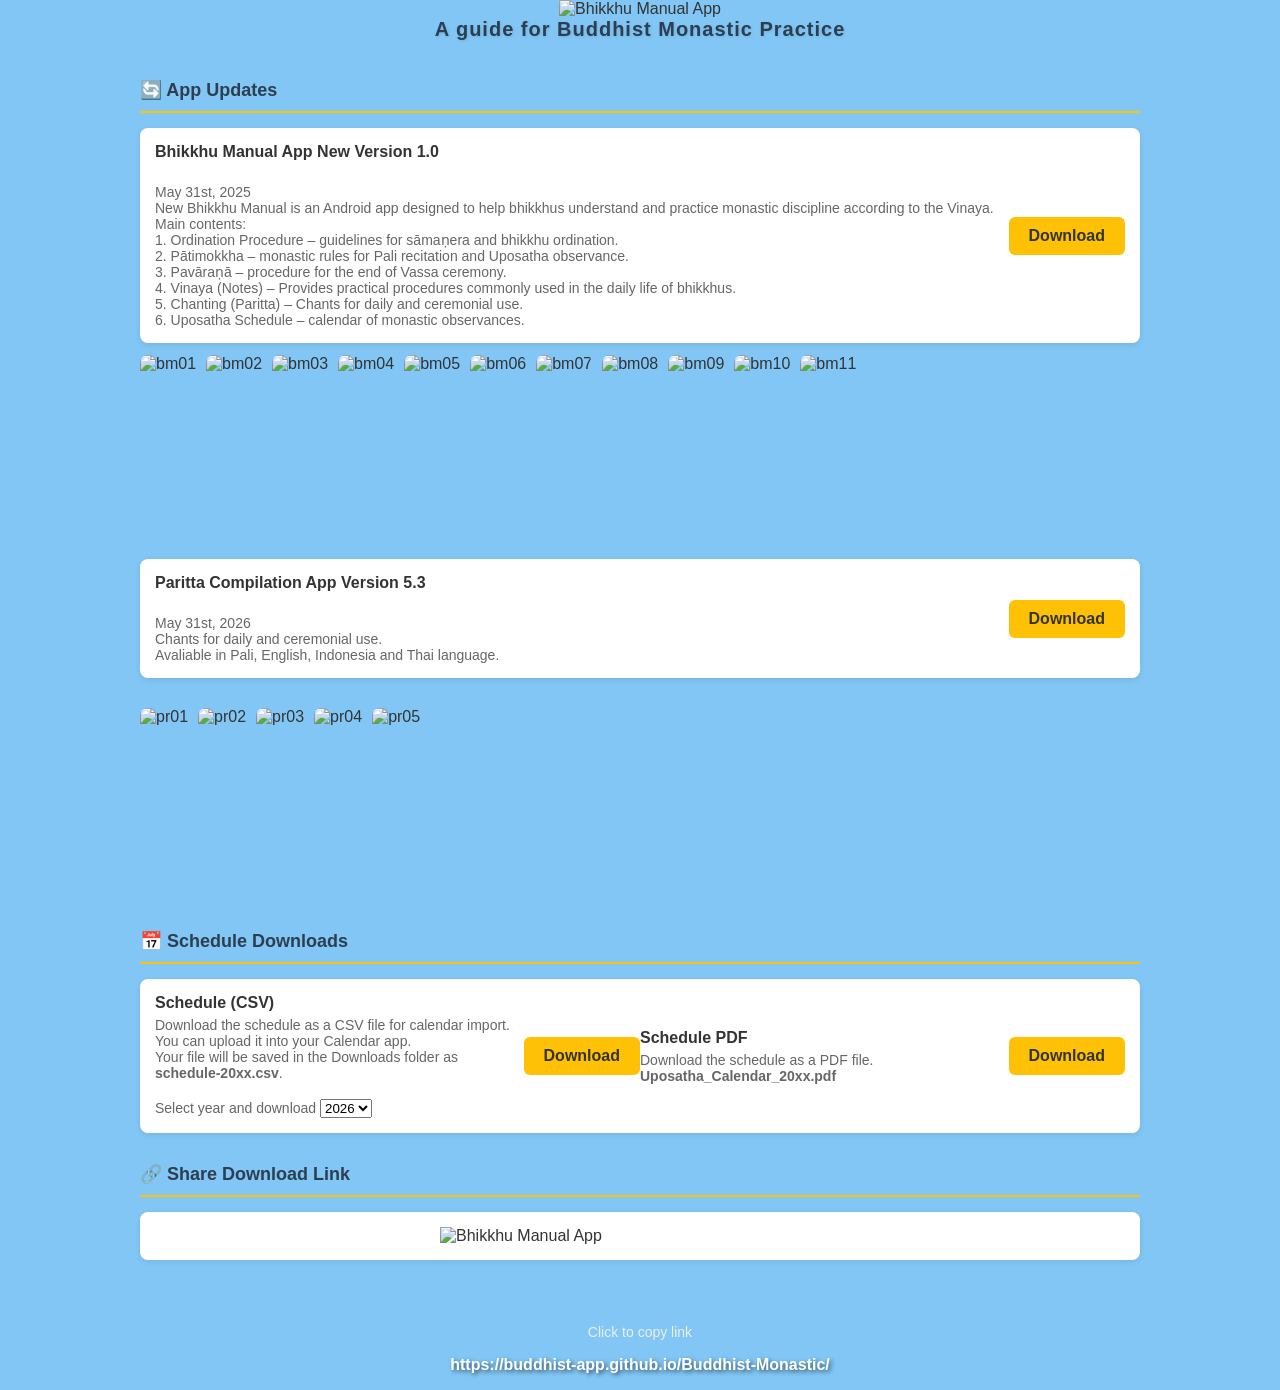
==== index.html @ 12f97a79 "Fix HTML encoding issues in index.html" ====
<!DOCTYPE html>
<html lang="en">

<head>
    <meta charset="UTF-8">
    <meta name="viewport" content="width=device-width, initial-scale=1.0">
    <title>Download - Bhikkhu Manual</title>
    <style>
        body {
            margin: 0;
            font-family: Arial, sans-serif;
            /* background-color: #ffd349; */
            background-color: #81c6f4;
            color: #333;
        }

        .hero {
            margin-top: 0px;
            text-align: center;
        }

        .hero h2 {
            font-size: 28px;
            margin: 0;
            color: #1d2c43;
        }

        .hero p {
            font-size: 16px;
            color: #666;
        }

        .download-content {
            padding: 20px;
            max-width: 1000px;
            margin: 0 auto;
        }

        .download-section {
            margin-bottom: 30px;
        }

        .download-section h3 {
            color: #2c3e50;
            font-size: 18px;
            margin-bottom: 15px;
            padding-bottom: 10px;
            border-bottom: 2px solid #ffc106;
        }

        .download-item {
            background: #fff;
            border-radius: 8px;
            padding: 15px;
            margin-bottom: 12px;
            display: flex;
            justify-content: flex-start;
            align-items: center;
            box-shadow: 0 2px 6px rgba(0, 0, 0, 0.08);
            transition: all 0.2s ease;
        }

        .download-item:hover {
            box-shadow: 0 4px 12px rgba(0, 0, 0, 0.12);
            transform: translateY(-2px);
        }

        .download-info {
            flex: 1;
        }

        .download-info h4 {
            margin: 0 0 5px 0;
            color: #333;
            font-size: 16px;
        }

        .download-info p {
            margin: 0;
            font-size: 14px;
            color: #666;
        }

        .download-btn {
            background: #ffc106;
            color: #333;
            border: none;
            padding: 10px 20px;
            border-radius: 6px;
            cursor: pointer;
            font-weight: bold;
            text-decoration: none;
            display: inline-block;
            transition: all 0.2s ease;
            margin-left: auto;
        }

        .download-btn:hover {
            background: #ffb300;
            transform: scale(1.05);
        }

        @media (max-width: 600px) {
            .download-item {
                flex-direction: column;
                align-items: flex-start;
            }

            .download-btn {
                margin-left: auto;
                margin-top: 10px;
                text-align: center;
            }
        }

        .imgg {
            width: 70%;
            max-width: 400px;
            height: auto;
        }

        
          .gallery {
    display: flex;
    overflow-x: auto;
    gap: 10px;
    scroll-snap-type: x mandatory;
    -webkit-overflow-scrolling: touch;
  }

  .gallery img {
    height: 150px;
    border-radius: 8px;
    cursor: pointer;
    scroll-snap-align: start;
    flex-shrink: 0;
  }

  /* Overlay popup */
  .overlay {
    position: fixed;
    top: 0; left: 0;
    width: 100%; height: 100%;
    background: rgba(0,0,0,0.8);
    display: none;
    justify-content: center;
    align-items: center;
    z-index: 999;
  }

  .overlay img {
    max-width: 90%;
    max-height: 90%;
    border-radius: 10px;
  }

    </style>
</head>

<body>
    <header class="hero">
        <div style="flex-direction: column; align-items: center;">
            <img src="https://raw.githubusercontent.com/buddhist-app/Buddhist-Monastic/main/welcome_new-noe.png" alt="Bhikkhu Manual App" class="imgg">
        </div>
        <h2 style="
  font-family: Helvetica, Arial, sans-serif;
  font-size: 20px;
  font-weight: bold;
  color: #2c3e50;
  letter-spacing: 1px;
  text-align: center;
  /* margin: 20px 0; */
  text-shadow: 1px 1px 3px rgba(0,0,0,0.1);
">
            A guide for Buddhist Monastic Practice</h2>
    </header>

    <main class="download-content">
        <!-- App Update Section -->
        <div class="download-section">
            <h3>🔄 App Updates</h3>
            <div class="download-item" id="bm">
                <div class="download-info">
                    <h4>Bhikkhu Manual App New Version 1.0</h4><br>

                    <p>May 31st, 2025 </p>
                    <p>New Bhikkhu Manual is an Android app designed to help bhikkhus understand and practice monastic
                        discipline according to the Vinaya.
                        <br>
                        Main contents:
                        <br>
                        1. Ordination Procedure – guidelines for sāmaṇera and bhikkhu ordination.
                        <br>
                        2. Pātimokkha – monastic rules for Pali recitation and Uposatha observance.
                        <br>
                        3. Pavāraṇā – procedure for the end of Vassa ceremony.
                        <br>
                        4. Vinaya (Notes) – Provides practical procedures commonly used in the daily life of
                        bhikkhus.
                        <br>
                        5. Chanting (Paritta) – Chants for daily and ceremonial use.
                        <br>
                        6. Uposatha Schedule – calendar of monastic observances.
                    </p>
                </div>
                <a href="https://www.mediafire.com/file/3jssqzpvsaabaak/BhikkhuManualNewv1.0.apk/file"
                    target="_blank" rel="noopener noreferrer" class="download-btn">Download</a>
            </div>

            
<div class="gallery">
  <img src="https://raw.githubusercontent.com/buddhist-app/Buddhist-Monastic/main/bm01.jpg" alt="bm01">
  <img src="https://raw.githubusercontent.com/buddhist-app/Buddhist-Monastic/main/bm02.jpg" alt="bm02">
  <img src="https://raw.githubusercontent.com/buddhist-app/Buddhist-Monastic/main/bm03.jpg" alt="bm03">
  <img src="https://raw.githubusercontent.com/buddhist-app/Buddhist-Monastic/main/bm04.jpg" alt="bm04">
  <img src="https://raw.githubusercontent.com/buddhist-app/Buddhist-Monastic/main/bm05.jpg" alt="bm05">
  <img src="https://raw.githubusercontent.com/buddhist-app/Buddhist-Monastic/main/bm06.jpg" alt="bm06">
  <img src="https://raw.githubusercontent.com/buddhist-app/Buddhist-Monastic/main/bm07.jpg" alt="bm07">
  <img src="https://raw.githubusercontent.com/buddhist-app/Buddhist-Monastic/main/bm08.jpg" alt="bm08">
  <img src="https://raw.githubusercontent.com/buddhist-app/Buddhist-Monastic/main/bm09.jpg" alt="bm09">
  <img src="https://raw.githubusercontent.com/buddhist-app/Buddhist-Monastic/main/bm10.jpg" alt="bm10">
  <img src="https://raw.githubusercontent.com/buddhist-app/Buddhist-Monastic/main/bm11.jpg" alt="bm11">
</div>

<br><br><br>
<!-- Overlay untuk gambar besar -->
<div class="overlay" id="overlay">
  <img id="overlayImg" src="" alt="besar">
</div>
            
            <div class="download-item" id="prt">
                <div class="download-info">
                    <h4>Paritta Compilation App Version 5.3</h4><br>
                    <p>May 31st, 2026</p>
                    <p>Chants for daily and ceremonial use.<br>
                        Avaliable in Pali, English, Indonesia and Thai language.</p>
                </div>
                <a href="https://www.mediafire.com/file/j41n5r9h39f8lli/ParittaCompilationV5.3.apk/file" target="_blank"
                    rel="noopener noreferrer" class="download-btn">Download</a>
            </div>
        </div>

        
<div class="gallery">
  <img src="https://raw.githubusercontent.com/buddhist-app/Buddhist-Monastic/main/pr01.jpg" alt="pr01">
  <img src="https://raw.githubusercontent.com/buddhist-app/Buddhist-Monastic/main/pr02.jpg" alt="pr02">
  <img src="https://raw.githubusercontent.com/buddhist-app/Buddhist-Monastic/main/pr03.jpg" alt="pr03">
  <img src="https://raw.githubusercontent.com/buddhist-app/Buddhist-Monastic/main/pr04.jpg" alt="pr04">
  <img src="https://raw.githubusercontent.com/buddhist-app/Buddhist-Monastic/main/pr05.jpg" alt="pr05">
</div>
<br><br><br>
        
        <!-- Schedule Section -->
        <div class="download-section">
            <h3>📅 Schedule Downloads</h3>

            <div class="download-item" id="csv">
                <div class="download-info">
                    <h4>Schedule (CSV)</h4>
                    <p>Download the schedule as a CSV file for calendar import. You can upload it into your Calendar app.<br>
                        Your file will be saved in the Downloads folder as <b>schedule-20xx.csv</b>.</p>
                    <br>
                    <p>Select year and download
                        <select id="yearSelect">
                            <option value="2026">2026</option>
                        </select>
                    </p>
                </div>
                <a href="https://www.mediafire.com/file/dljnbtm6ta75uxh/schedule-2026.csv/file" target="_blank"
                    rel="noopener noreferrer" class="download-btn">Download</a>

                <div class="download-info">
              <h4>Schedule PDF</h4>
                    <p>Download the schedule as a PDF file. <br><b>Uposatha_Calendar_20xx.pdf</b></p>
            </div>
                <a href="https://www.mediafire.com/file/go4d1yh04q1kzj0/Uposatha_Calendar_2027.pdf/file" target="_blank"
                    rel="noopener noreferrer" class="download-btn">Download</a>
        
                <!-- <a href="#" id="downloadBtn" class="download-btn" onclick="downloadSchedule()">Download</a> -->
            </div>
        </div>

        <!-- Google Calendar Section -->
        <div class="download-section">
            <h3>🔗 Share Download Link</h3>
            <div class="download-item" style="flex-direction: column; align-items: center;">
                <img src="https://raw.githubusercontent.com/buddhist-app/Buddhist-Monastic/main/buddhist-app.png" alt="Bhikkhu Manual App" class="imgg">
            </div>
        </div>

    </main>
<p style="text-align:center; font-size:14px; color:#eee; margin-bottom:6px;">
  Click to copy link
</p>

<p style="cursor:pointer; 
          color:#fff; 
          text-align:center; 
          font-weight:bold; 
          text-shadow:2px 2px 4px rgba(0,0,0,0.6);"
   onclick="navigator.clipboard.writeText('https://buddhist-app.github.io/Buddhist-Monastic/')">
   https://buddhist-app.github.io/Buddhist-Monastic/
</p>

    
<script>
  const overlay = document.getElementById('overlay');
  const overlayImg = document.getElementById('overlayImg');

  document.querySelectorAll('.gallery img').forEach(img => {
    img.addEventListener('click', () => {
      overlayImg.src = img.src;
      overlay.style.display = 'flex';
    });
  });

  overlay.addEventListener('click', () => {
    overlay.style.display = 'none';
  });
</script>

</body>

</html>
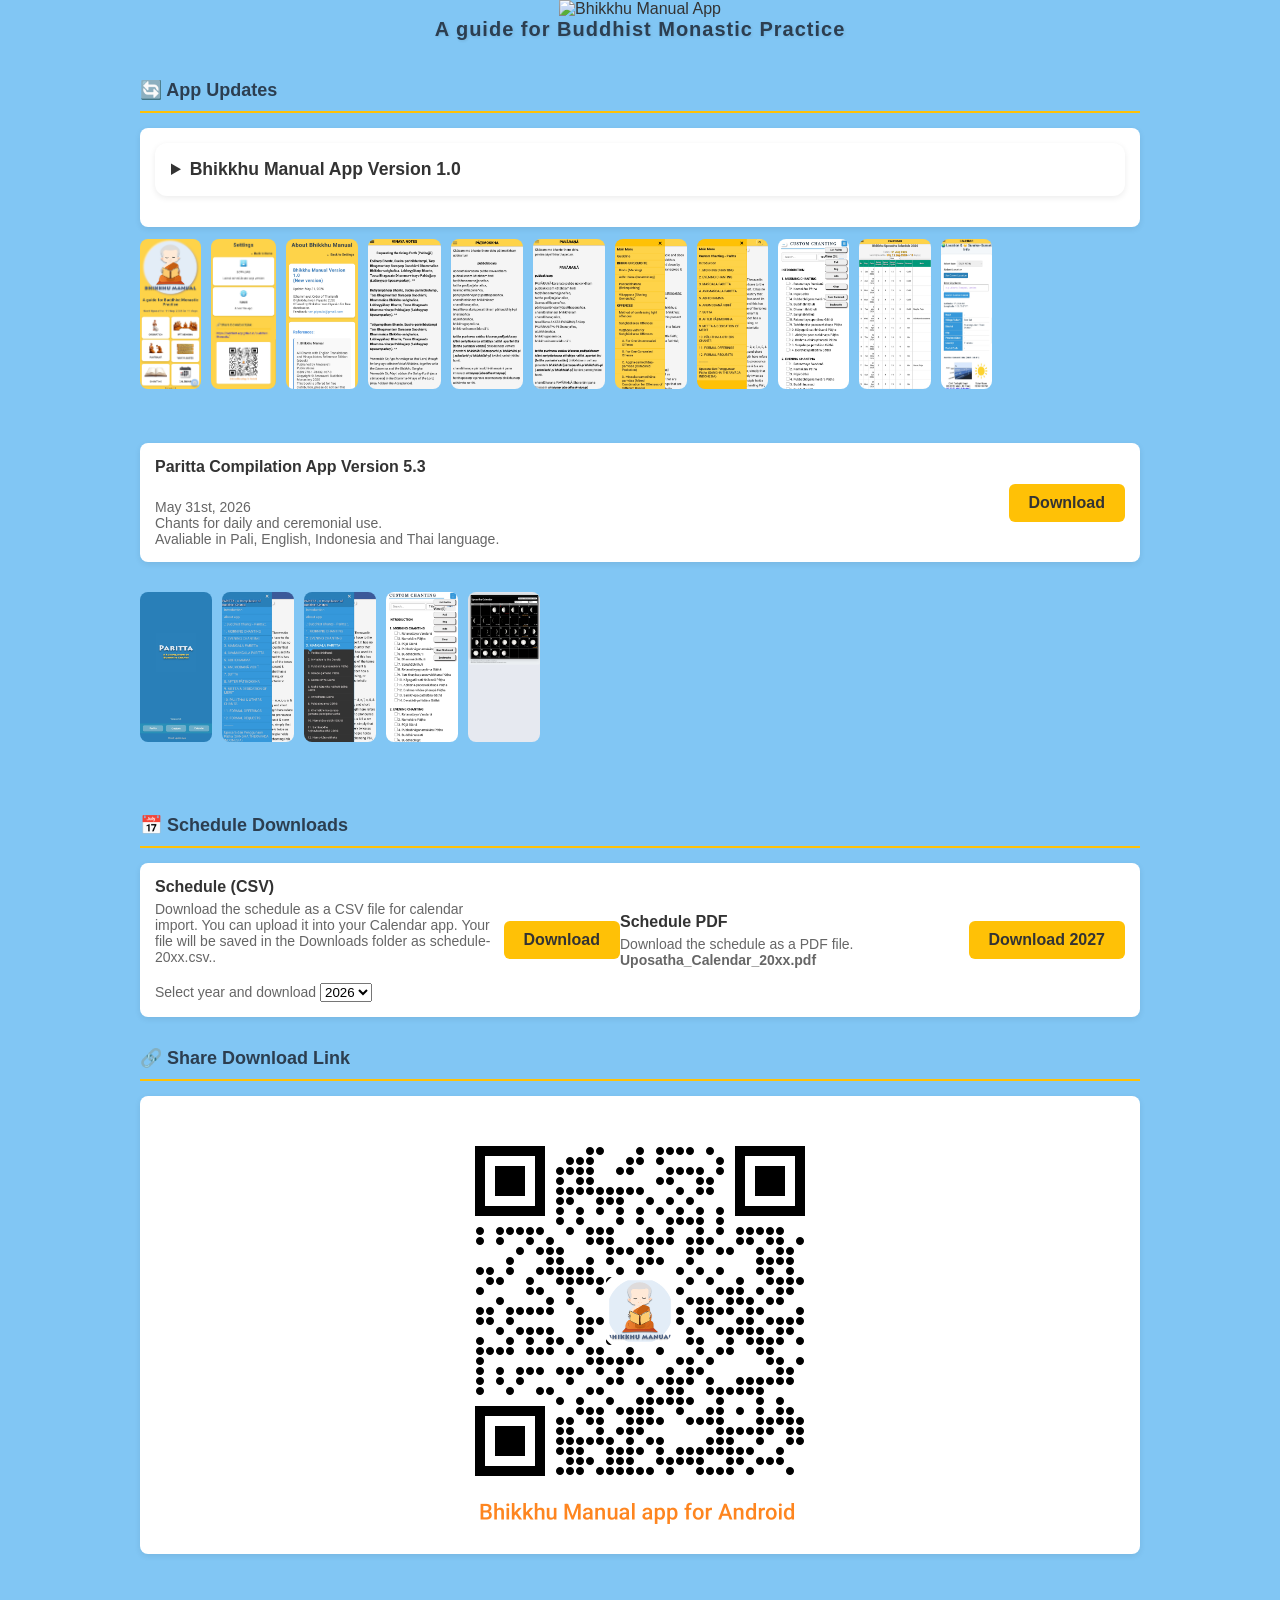
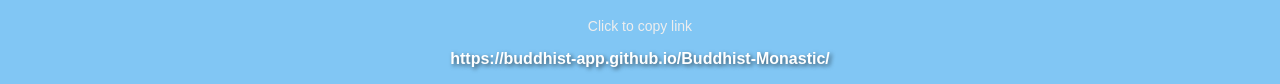
==== commit b2ab4807: "Update index.html" ====
--- a/index.html
+++ b/index.html
@@ -154,13 +154,69 @@
     border-radius: 10px;
   }
 
+.update-card {
+  background: #ffffff;
+  border-radius: 12px;
+  padding: 16px;
+  margin-bottom: 16px;
+  box-shadow: 0 2px 6px rgba(0, 0, 0, 0.08);
+}
+
+.card-header {
+  font-size: 1.1rem;
+  font-weight: bold;
+  cursor: pointer;
+  user-select: none;
+  list-style-position: inside;
+}
+
+.card-content {
+  margin-top: 12px;
+  color: #333333;
+  line-height: 1.5;
+}
+
+.card-content ol {
+  padding-left: 20px;
+  margin-top: 8px;
+  margin-bottom: 16px;
+}
+
+.card-content li {
+  margin-bottom: 6px;  
+    font-size: 14px;
+    color: #666;
+}
+
+.release-date {
+  color: #666666;
+  margin-bottom: 10px;
+}
+
+/* Style tombol Download kuning */
+.btn-download {
+  display: block;
+  width: 140px;
+  margin-left: auto;
+  text-align: center;
+  background-color: #f5b300;
+  color: #111111;
+  font-weight: bold;
+  padding: 10px 0;
+  border-radius: 8px;
+  text-decoration: none;
+}
+
+.btn-download:hover {
+  background-color: #dda100;
+}
     </style>
 </head>
 
 <body>
     <header class="hero">
         <div style="flex-direction: column; align-items: center;">
-            <img src="https://raw.githubusercontent.com/buddhist-app/Buddhist-Monastic/main/welcome_new-noe.png" alt="Bhikkhu Manual App" class="imgg">
+            <img src="welcome_new-noe.png" alt="Bhikkhu Manual App" class="imgg">
         </div>
         <h2 style="
   font-family: Helvetica, Arial, sans-serif;
@@ -181,45 +237,68 @@
             <h3>🔄 App Updates</h3>
             <div class="download-item" id="bm">
                 <div class="download-info">
-                    <h4>Bhikkhu Manual App New Version 1.0</h4><br>
-
-                    <p>May 31st, 2025 </p>
-                    <p>New Bhikkhu Manual is an Android app designed to help bhikkhus understand and practice monastic
-                        discipline according to the Vinaya.
-                        <br>
-                        Main contents:
-                        <br>
-                        1. Ordination Procedure – guidelines for sāmaṇera and bhikkhu ordination.
-                        <br>
-                        2. Pātimokkha – monastic rules for Pali recitation and Uposatha observance.
-                        <br>
-                        3. Pavāraṇā – procedure for the end of Vassa ceremony.
-                        <br>
-                        4. Vinaya (Notes) – Provides practical procedures commonly used in the daily life of
-                        bhikkhus.
-                        <br>
-                        5. Chanting (Paritta) – Chants for daily and ceremonial use.
-                        <br>
-                        6. Uposatha Schedule – calendar of monastic observances.
-                    </p>
-                </div>
+                    <!-- Bhikkhu Manual Ver 1.1 (Terbuka secara default) -->
+                               <!-- <details open class="update-card">
+                                <summary class="card-header">
+                                    <strong>Bhikkhu Manual App Version 1.1</strong><sup> <font size="2" color="gold">New</font></sup>  
+                                </summary>
+                                <div class="card-content">
+                                    <p class="release-date"><em>November 2026</em></p>
+                                    <p><strong>What's New:</strong></p>
+                                    <ol>
+                                    <li>Fixed Pali typos in the ordination procedures.</p></li>
+                                    <li>Added links for easier navigation to the Note pages in the Pātimokkha and Pavāraṇā sections.</li>
+                                    <li>Fixed typos in the Chanting section.</li>
+                                    <li>Added new articles to Vinaya Notes.</li>
+                                    <li>Added 2027 Uposatha Calendar.</li>
+                                    </ol>
+                                    
                 <a href="https://www.mediafire.com/file/3jssqzpvsaabaak/BhikkhuManualNewv1.0.apk/file"
                     target="_blank" rel="noopener noreferrer" class="download-btn">Download</a>
+                                </div>
+                                </details>-->
+
+                                <!-- Bhikkhu Manual Ver 1.0 (Tertutup secara default) -->
+                                <details class="update-card">
+                                <summary class="card-header">
+                                    <strong>Bhikkhu Manual App Version 1.0</strong>
+                                </summary>
+                                <div class="card-content">
+                                    <p class="release-date">May 31st, 2025</p>
+                                    <p>New Bhikkhu Manual is an Android app designed to help bhikkhus understand and practice monastic discipline according to the Vinaya.</p>
+                                    <p><strong>Main contents:</strong></p>
+                                    <ol>
+                                    <li><strong>Ordination Procedure</strong> – guidelines for sāmaṇera and bhikkhu ordination.</li>
+                                    <li><strong>Pātimokkha</strong> – monastic rules for Pali recitation and Uposatha observance.</li>
+                                    <li><strong>Pavāraṇā</strong> – procedure for the end of Vassa ceremony.</li>
+                                    <li><strong>Vinaya (Notes)</strong> – Provides practical procedures commonly used in the daily life of bhikkhus.</li>
+                                    <li><strong>Chanting (Paritta)</strong> – Chants for daily and ceremonial use.</li>
+                                    <li><strong>Uposatha Schedule</strong> – calendar of monastic observances.</li>
+                                    </ol>
+                                    
+                <a href="https://www.mediafire.com/file/3jssqzpvsaabaak/BhikkhuManualNewv1.0.apk/file"
+                    target="_blank" rel="noopener noreferrer" class="download-btn">Download</a>
+                                </div>
+                                </details>
+
+                </div>                    
             </div>
 
             
 <div class="gallery">
-  <img src="https://raw.githubusercontent.com/buddhist-app/Buddhist-Monastic/main/bm01.jpg" alt="bm01">
-  <img src="https://raw.githubusercontent.com/buddhist-app/Buddhist-Monastic/main/bm02.jpg" alt="bm02">
-  <img src="https://raw.githubusercontent.com/buddhist-app/Buddhist-Monastic/main/bm03.jpg" alt="bm03">
-  <img src="https://raw.githubusercontent.com/buddhist-app/Buddhist-Monastic/main/bm04.jpg" alt="bm04">
-  <img src="https://raw.githubusercontent.com/buddhist-app/Buddhist-Monastic/main/bm05.jpg" alt="bm05">
-  <img src="https://raw.githubusercontent.com/buddhist-app/Buddhist-Monastic/main/bm06.jpg" alt="bm06">
-  <img src="https://raw.githubusercontent.com/buddhist-app/Buddhist-Monastic/main/bm07.jpg" alt="bm07">
-  <img src="https://raw.githubusercontent.com/buddhist-app/Buddhist-Monastic/main/bm08.jpg" alt="bm08">
-  <img src="https://raw.githubusercontent.com/buddhist-app/Buddhist-Monastic/main/bm09.jpg" alt="bm09">
-  <img src="https://raw.githubusercontent.com/buddhist-app/Buddhist-Monastic/main/bm10.jpg" alt="bm10">
-  <img src="https://raw.githubusercontent.com/buddhist-app/Buddhist-Monastic/main/bm11.jpg" alt="bm11">
+    
+  <!-- <img src="https://raw.githubusercontent.com/buddhist-app/Buddhist-Monastic/main/bm01.jpg" alt="bm01"> -->
+  <img src="bm01.jpg" alt="bm01">
+  <img src="bm02.jpg" alt="bm02">
+  <img src="bm03.jpg" alt="bm03">
+  <img src="bm04.jpg" alt="bm04">
+  <img src="bm05.jpg" alt="bm05">
+  <img src="bm06.jpg" alt="bm06">
+  <img src="bm07.jpg" alt="bm07">
+  <img src="bm08.jpg" alt="bm08">
+  <img src="bm09.jpg" alt="bm09">
+  <img src="bm10.jpg" alt="bm10">
+  <img src="bm11.jpg" alt="bm11">
 </div>
 
 <br><br><br>
@@ -242,49 +321,53 @@
 
         
 <div class="gallery">
-  <img src="https://raw.githubusercontent.com/buddhist-app/Buddhist-Monastic/main/pr01.jpg" alt="pr01">
-  <img src="https://raw.githubusercontent.com/buddhist-app/Buddhist-Monastic/main/pr02.jpg" alt="pr02">
-  <img src="https://raw.githubusercontent.com/buddhist-app/Buddhist-Monastic/main/pr03.jpg" alt="pr03">
-  <img src="https://raw.githubusercontent.com/buddhist-app/Buddhist-Monastic/main/pr04.jpg" alt="pr04">
-  <img src="https://raw.githubusercontent.com/buddhist-app/Buddhist-Monastic/main/pr05.jpg" alt="pr05">
+  <img src="pr01.jpg" alt="pr01">
+  <img src="pr02.jpg" alt="pr02">
+  <img src="pr03.jpg" alt="pr03">
+  <img src="pr04.jpg" alt="pr04">
+  <img src="pr05.jpg" alt="pr05">
 </div>
 <br><br><br>
         
-        <!-- Schedule Section -->
+
+ <!-- Schedule Section -->
         <div class="download-section">
             <h3>📅 Schedule Downloads</h3>
 
             <div class="download-item" id="csv">
                 <div class="download-info">
                     <h4>Schedule (CSV)</h4>
-                    <p>Download the schedule as a CSV file for calendar import. You can upload it into your Calendar app.<br>
-                        Your file will be saved in the Downloads folder as <b>schedule-20xx.csv</b>.</p>
+                    <p>Download the schedule as a CSV file for calendar import. You can upload it into your Calendar app.
+Your file will be saved in the Downloads folder as schedule-20xx.csv.</b>.</p>
                     <br>
                     <p>Select year and download
                         <select id="yearSelect">
                             <option value="2026">2026</option>
                         </select>
                     </p>
+
+                  
                 </div>
                 <a href="https://www.mediafire.com/file/dljnbtm6ta75uxh/schedule-2026.csv/file" target="_blank"
                     rel="noopener noreferrer" class="download-btn">Download</a>
-
-                <div class="download-info">
+<br>
+              <div class="download-info">
               <h4>Schedule PDF</h4>
                     <p>Download the schedule as a PDF file. <br><b>Uposatha_Calendar_20xx.pdf</b></p>
             </div>
                 <a href="https://www.mediafire.com/file/go4d1yh04q1kzj0/Uposatha_Calendar_2027.pdf/file" target="_blank"
-                    rel="noopener noreferrer" class="download-btn">Download</a>
+                    rel="noopener noreferrer" class="download-btn">Download 2027</a>
         
                 <!-- <a href="#" id="downloadBtn" class="download-btn" onclick="downloadSchedule()">Download</a> -->
             </div>
         </div>
 
+
         <!-- Google Calendar Section -->
         <div class="download-section">
             <h3>🔗 Share Download Link</h3>
             <div class="download-item" style="flex-direction: column; align-items: center;">
-                <img src="https://raw.githubusercontent.com/buddhist-app/Buddhist-Monastic/main/buddhist-app.png" alt="Bhikkhu Manual App" class="imgg">
+                <img src="buddhist-app.png" alt="Bhikkhu Manual App" class="imgg">
             </div>
         </div>
 
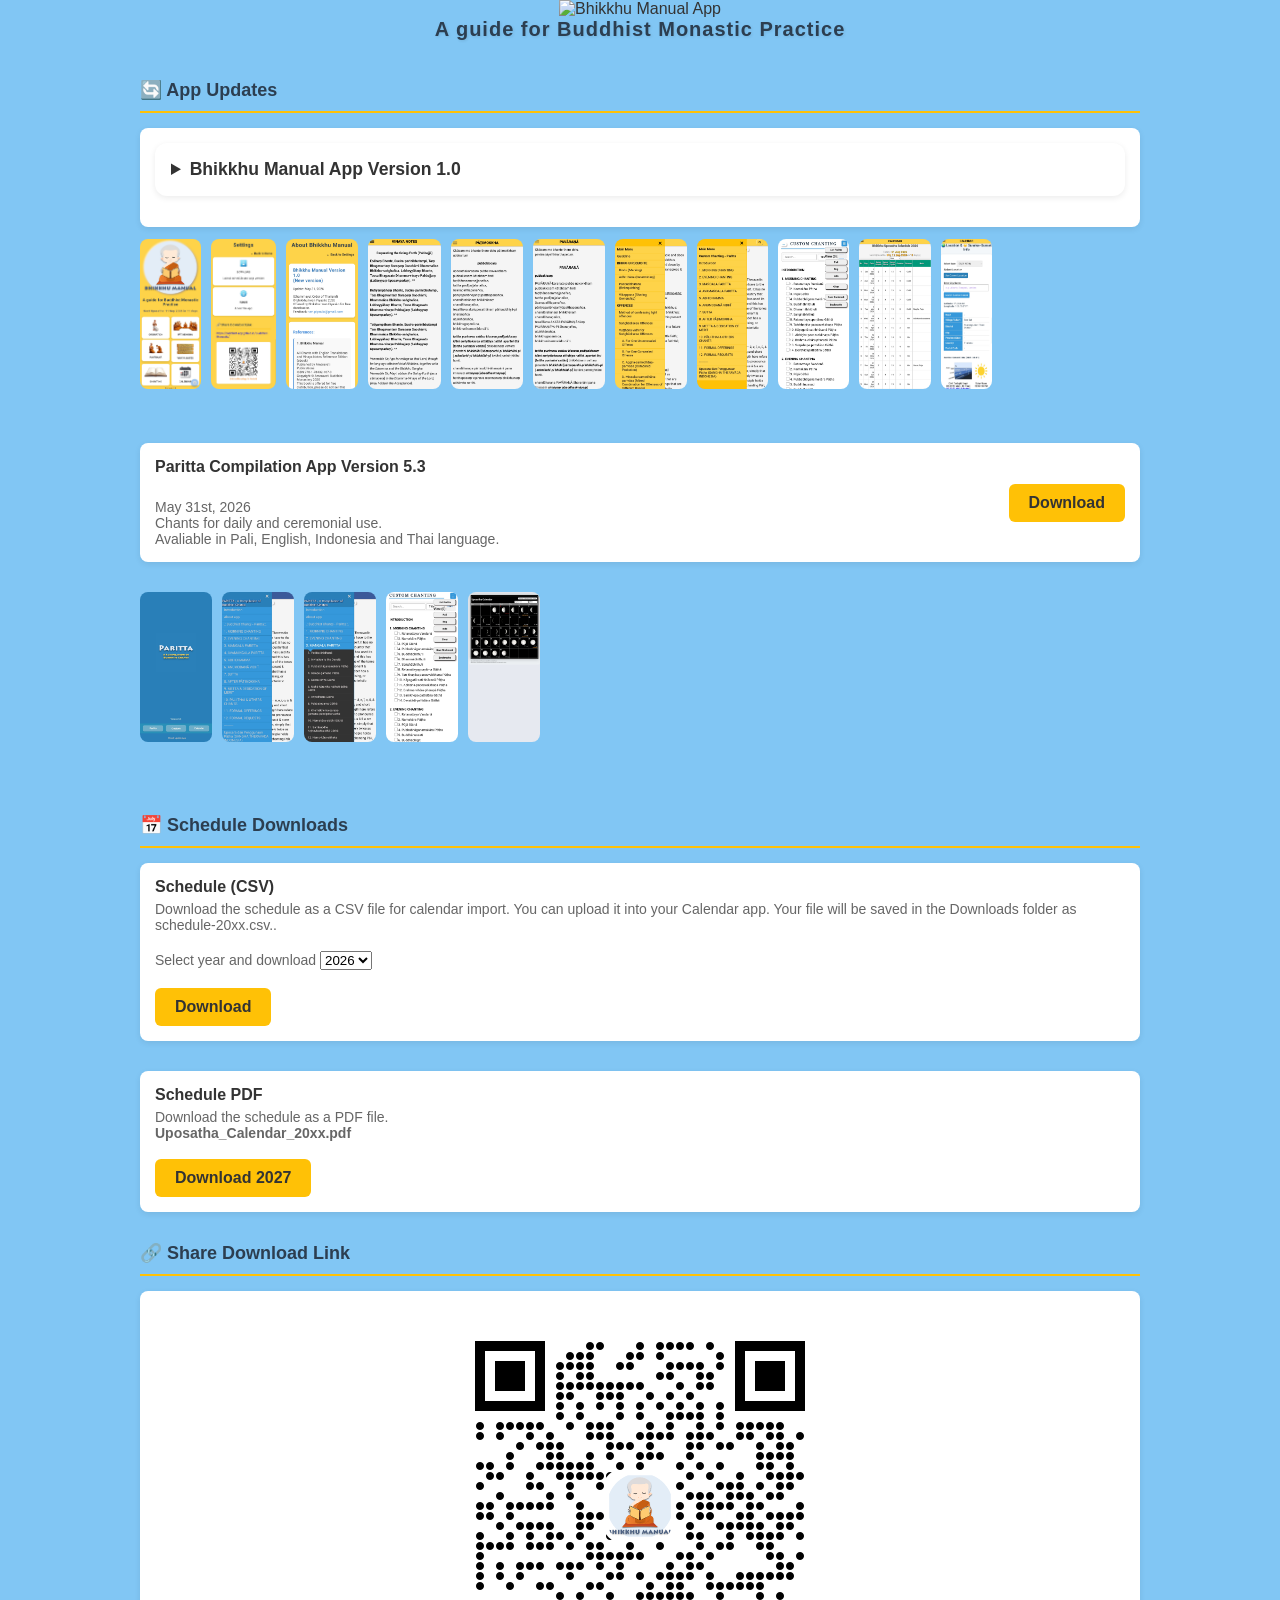
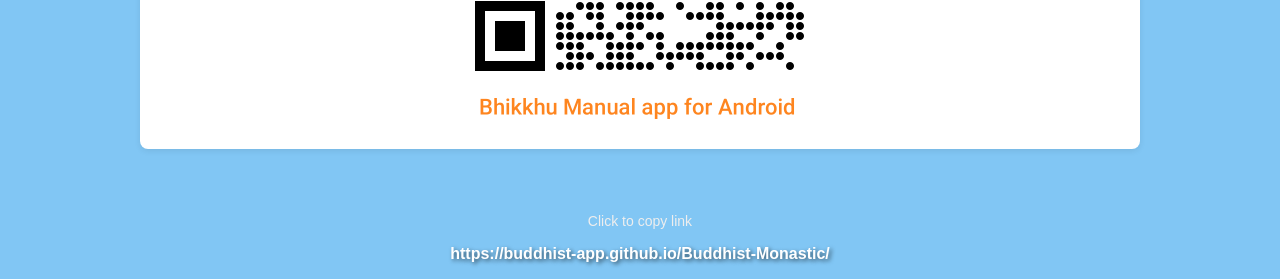
==== commit c3083d71: "Fix HTML encoding issues in index.html" ====
--- a/index.html
+++ b/index.html
@@ -330,7 +330,7 @@
 <br><br><br>
         
 
- <!-- Schedule Section -->
+<!-- Schedule Section -->
         <div class="download-section">
             <h3>📅 Schedule Downloads</h3>
 
@@ -338,28 +338,29 @@
                 <div class="download-info">
                     <h4>Schedule (CSV)</h4>
                     <p>Download the schedule as a CSV file for calendar import. You can upload it into your Calendar app.
-Your file will be saved in the Downloads folder as schedule-20xx.csv.</b>.</p>
+                        Your file will be saved in the Downloads folder as schedule-20xx.csv.</b>.</p>
                     <br>
                     <p>Select year and download
                         <select id="yearSelect">
                             <option value="2026">2026</option>
                         </select>
                     </p>
-
-                  
-                </div>
+                 
+                <br>
                 <a href="https://www.mediafire.com/file/dljnbtm6ta75uxh/schedule-2026.csv/file" target="_blank"
                     rel="noopener noreferrer" class="download-btn">Download</a>
-<br>
+            </div></div>
+                    <br>
+                    
+            <div class="download-item" id="csv">
               <div class="download-info">
               <h4>Schedule PDF</h4>
                     <p>Download the schedule as a PDF file. <br><b>Uposatha_Calendar_20xx.pdf</b></p>
-            </div>
+            <br>
                 <a href="https://www.mediafire.com/file/go4d1yh04q1kzj0/Uposatha_Calendar_2027.pdf/file" target="_blank"
                     rel="noopener noreferrer" class="download-btn">Download 2027</a>
-        
-                <!-- <a href="#" id="downloadBtn" class="download-btn" onclick="downloadSchedule()">Download</a> -->
-            </div>
+                </div>
+                </div>
         </div>
 
 
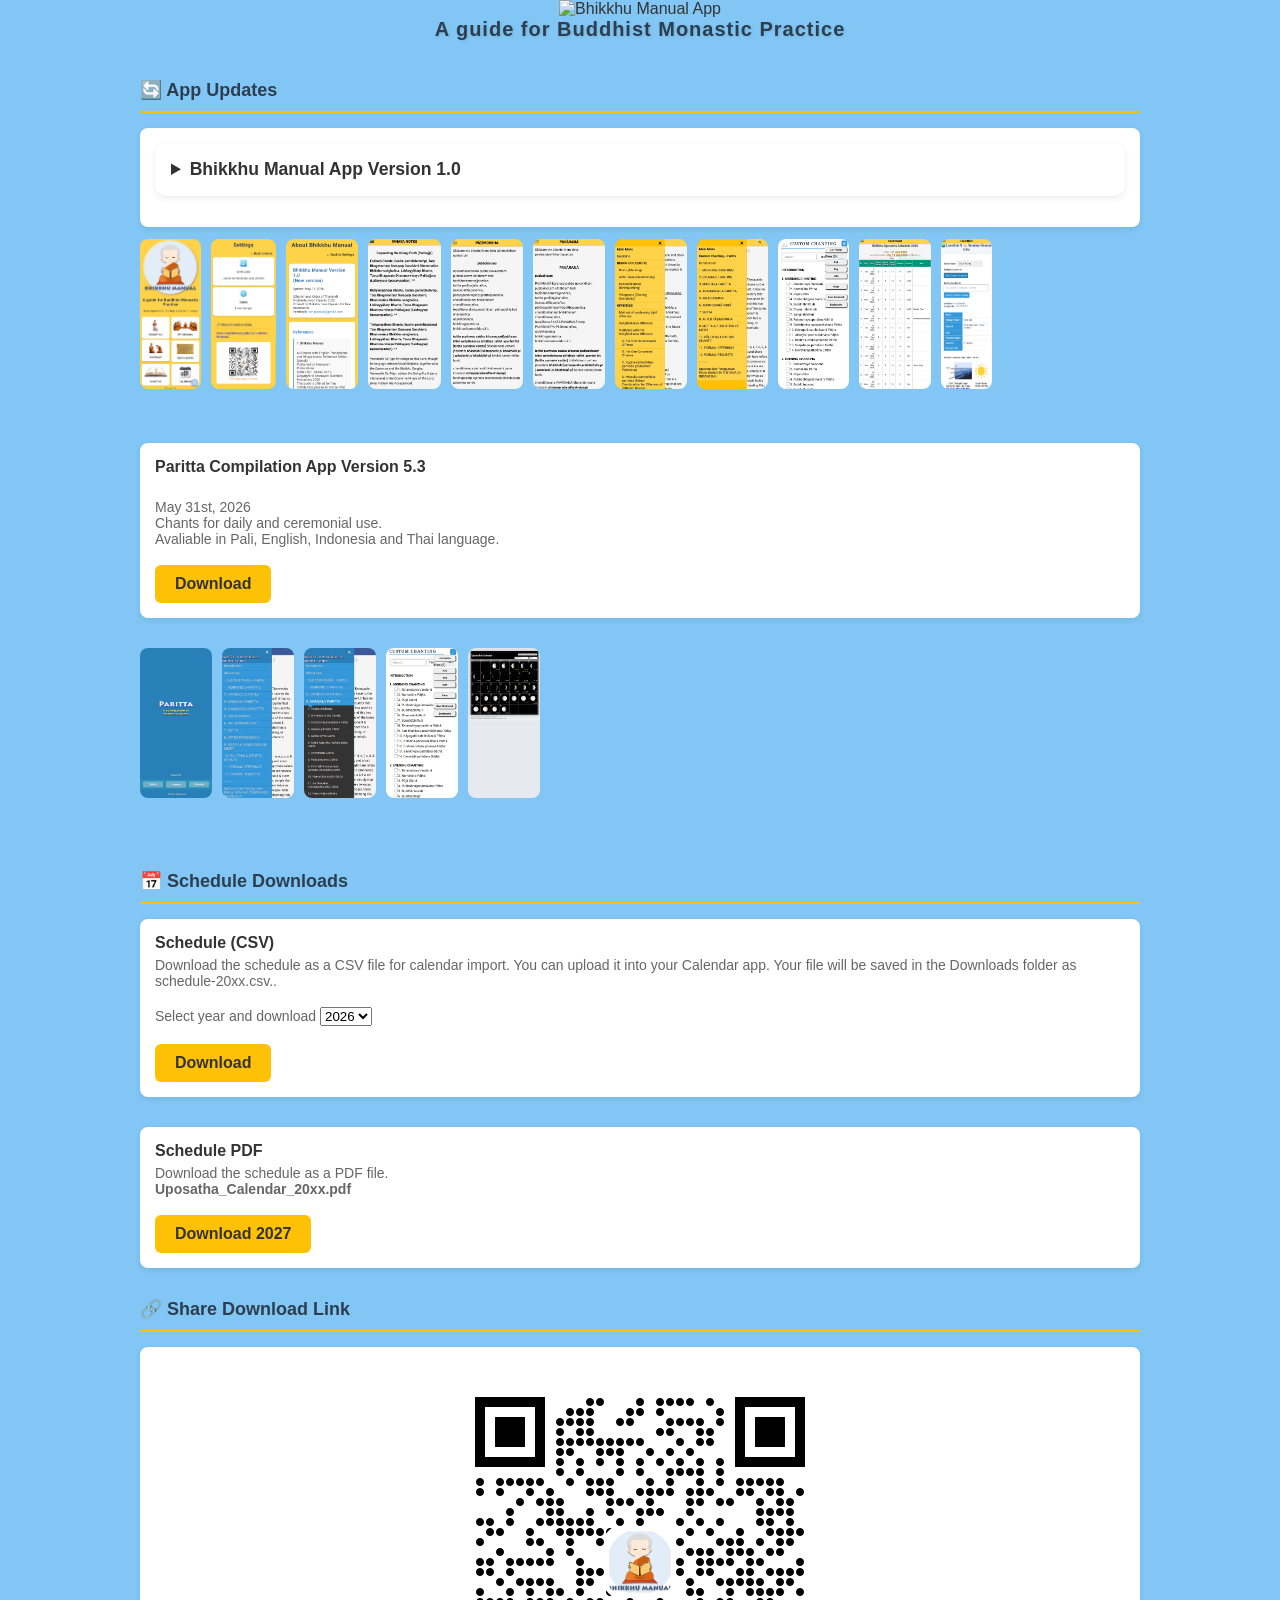
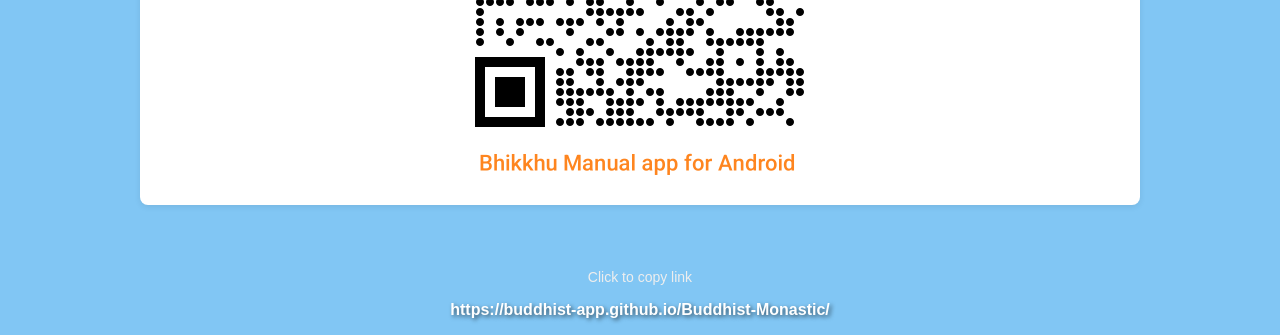
==== commit 6b47df5b: "Fix HTML encoding issues in index.html" ====
--- a/index.html
+++ b/index.html
@@ -313,10 +313,10 @@
                     <p>May 31st, 2026</p>
                     <p>Chants for daily and ceremonial use.<br>
                         Avaliable in Pali, English, Indonesia and Thai language.</p>
-                </div>
+                <br>
                 <a href="https://www.mediafire.com/file/j41n5r9h39f8lli/ParittaCompilationV5.3.apk/file" target="_blank"
                     rel="noopener noreferrer" class="download-btn">Download</a>
-            </div>
+            </div></div>
         </div>
 
         
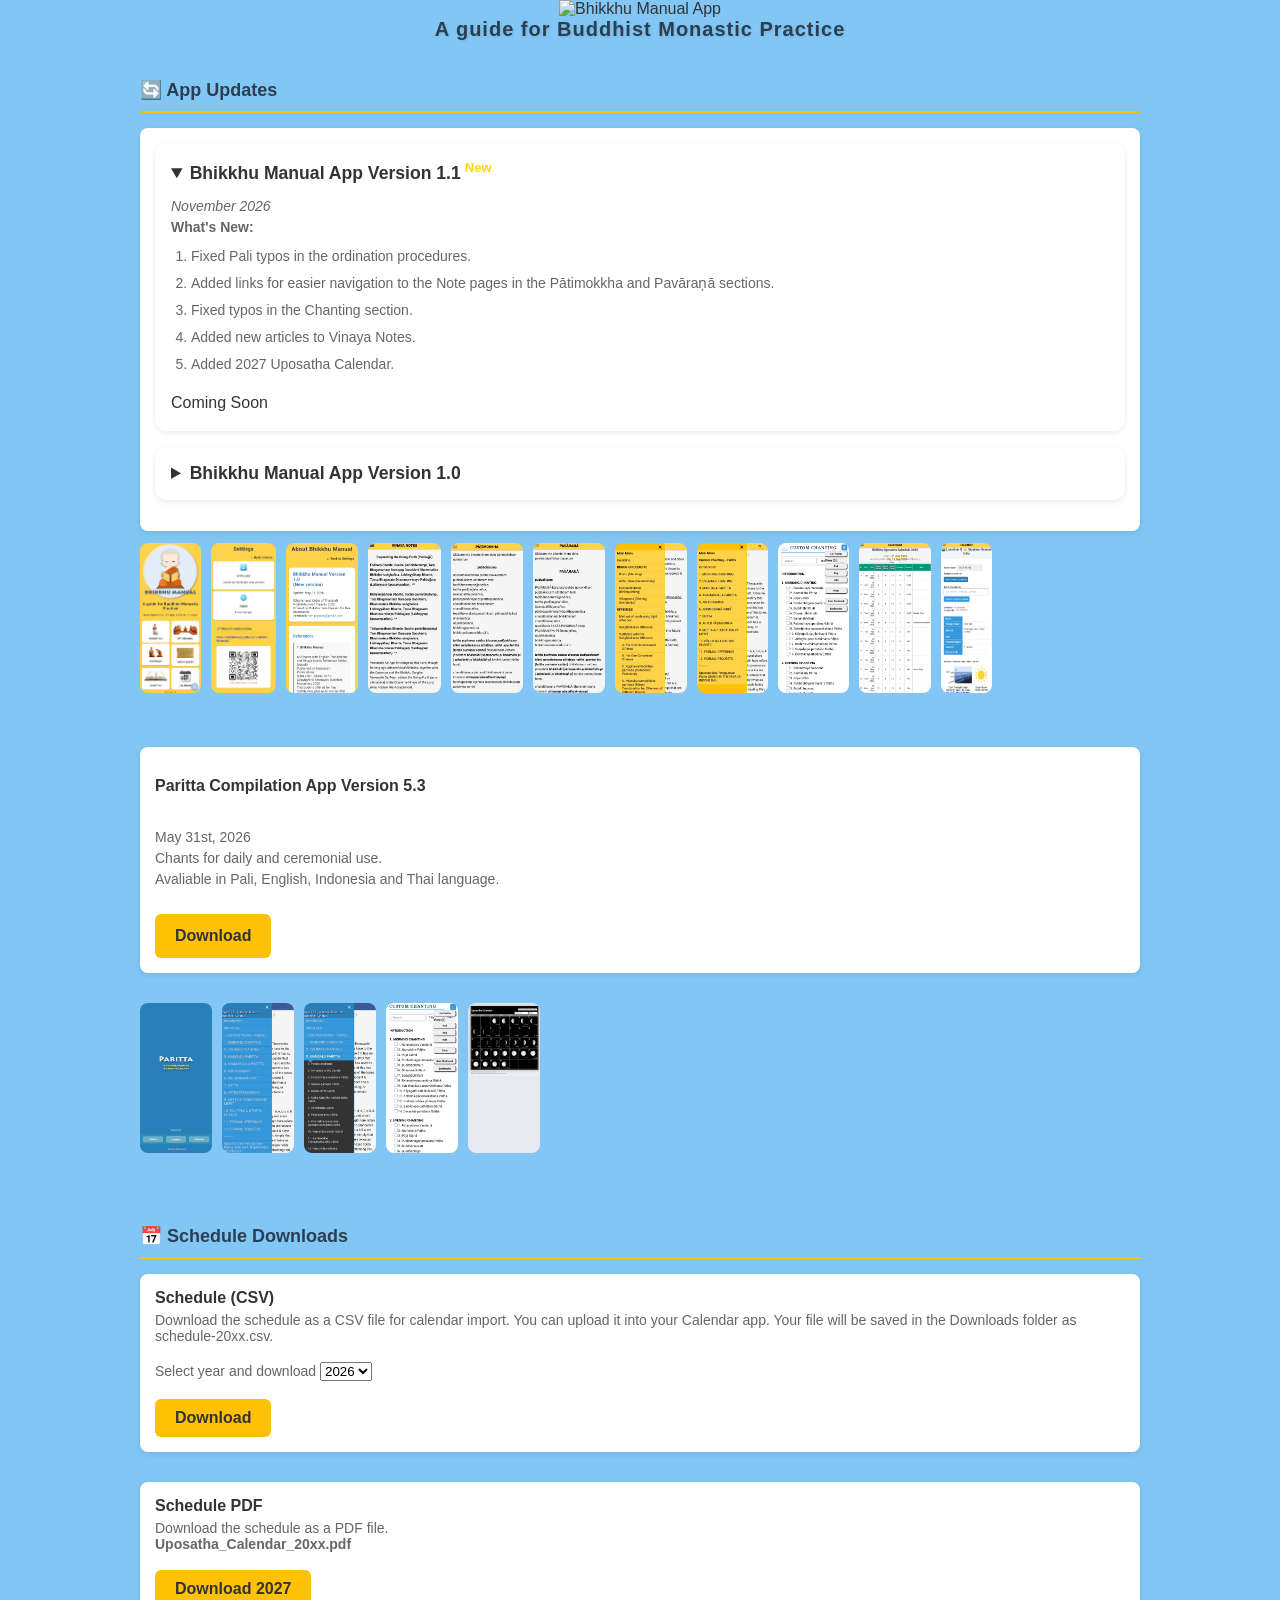
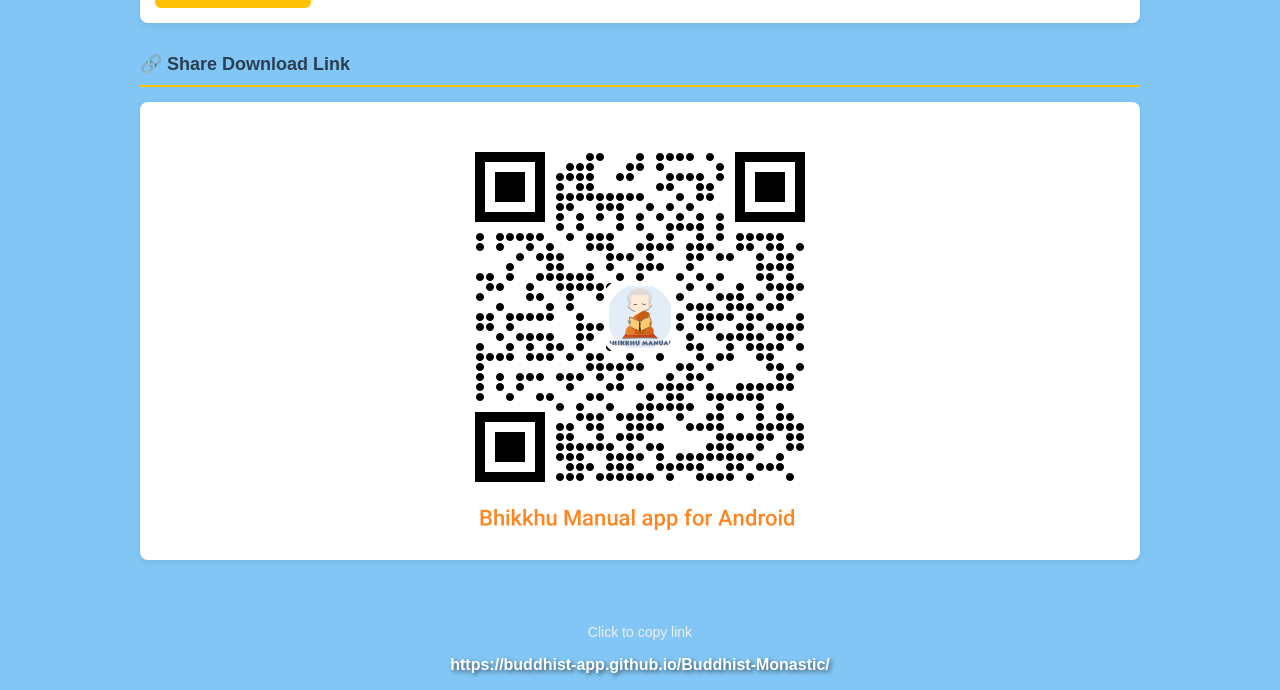
==== commit 0995b02a: "Revise index.html for Bhikkhu Manual updates Updated HTML structure and styles for the Bhikkhu Manua" ====
--- a/index.html
+++ b/index.html
@@ -1,408 +1,487 @@
-<!DOCTYPE html>
+<!doctype html>
 <html lang="en">
-
-<head>
-    <meta charset="UTF-8">
-    <meta name="viewport" content="width=device-width, initial-scale=1.0">
+  <head>
+    <meta charset="UTF-8" />
+    <meta name="viewport" content="width=device-width, initial-scale=1.0" />
     <title>Download - Bhikkhu Manual</title>
     <style>
-        body {
-            margin: 0;
-            font-family: Arial, sans-serif;
-            /* background-color: #ffd349; */
-            background-color: #81c6f4;
-            color: #333;
+      body {
+        margin: 0;
+        font-family: Arial, sans-serif;
+        /* background-color: #ffd349; */
+        background-color: #81c6f4;
+        color: #333;
+      }
+
+      .hero {
+        margin-top: 0px;
+        text-align: center;
+      }
+
+      .hero h2 {
+        font-size: 28px;
+        margin: 0;
+        color: #1d2c43;
+      }
+
+      .hero p {
+        font-size: 16px;
+        color: #666;
+      }
+
+      .download-content {
+        padding: 20px;
+        max-width: 1000px;
+        margin: 0 auto;
+      }
+
+      .download-section {
+        margin-bottom: 30px;
+      }
+
+      .download-section h3 {
+        color: #2c3e50;
+        font-size: 18px;
+        margin-bottom: 15px;
+        padding-bottom: 10px;
+        border-bottom: 2px solid #ffc106;
+      }
+
+      .download-item {
+        background: #fff;
+        border-radius: 8px;
+        padding: 15px;
+        margin-bottom: 12px;
+        display: flex;
+        justify-content: flex-start;
+        align-items: center;
+        box-shadow: 0 2px 6px rgba(0, 0, 0, 0.08);
+        transition: all 0.2s ease;
+      }
+
+      .download-item:hover {
+        box-shadow: 0 4px 12px rgba(0, 0, 0, 0.12);
+        transform: translateY(-2px);
+      }
+
+      .download-info {
+        flex: 1;
+      }
+
+      .download-info h4 {
+        margin: 0 0 5px 0;
+        color: #333;
+        font-size: 16px;
+      }
+
+      .download-info p {
+        margin: 0;
+        font-size: 14px;
+        color: #666;
+      }
+
+      .download-btn {
+        background: #ffc106;
+        color: #333;
+        border: none;
+        padding: 10px 20px;
+        border-radius: 6px;
+        cursor: pointer;
+        font-weight: bold;
+        text-decoration: none;
+        display: inline-block;
+        transition: all 0.2s ease;
+        margin-left: auto;
+      }
+
+      .download-btn:hover {
+        background: #ffb300;
+        transform: scale(1.05);
+      }
+
+      @media (max-width: 600px) {
+        .download-item {
+          flex-direction: column;
+          align-items: flex-start;
         }
 
-        .hero {
-            margin-top: 0px;
-            text-align: center;
+        .download-btn {
+          margin-left: auto;
+          margin-top: 10px;
+          text-align: center;
         }
-
-        .hero h2 {
-            font-size: 28px;
-            margin: 0;
-            color: #1d2c43;
-        }
-
-        .hero p {
-            font-size: 16px;
-            color: #666;
-        }
-
-        .download-content {
-            padding: 20px;
-            max-width: 1000px;
-            margin: 0 auto;
-        }
-
-        .download-section {
-            margin-bottom: 30px;
-        }
-
-        .download-section h3 {
-            color: #2c3e50;
-            font-size: 18px;
-            margin-bottom: 15px;
-            padding-bottom: 10px;
-            border-bottom: 2px solid #ffc106;
-        }
-
-        .download-item {
-            background: #fff;
-            border-radius: 8px;
-            padding: 15px;
-            margin-bottom: 12px;
-            display: flex;
-            justify-content: flex-start;
-            align-items: center;
-            box-shadow: 0 2px 6px rgba(0, 0, 0, 0.08);
-            transition: all 0.2s ease;
-        }
-
-        .download-item:hover {
-            box-shadow: 0 4px 12px rgba(0, 0, 0, 0.12);
-            transform: translateY(-2px);
-        }
-
-        .download-info {
-            flex: 1;
-        }
-
-        .download-info h4 {
-            margin: 0 0 5px 0;
-            color: #333;
-            font-size: 16px;
-        }
-
-        .download-info p {
-            margin: 0;
-            font-size: 14px;
-            color: #666;
-        }
-
-        .download-btn {
-            background: #ffc106;
-            color: #333;
-            border: none;
-            padding: 10px 20px;
-            border-radius: 6px;
-            cursor: pointer;
-            font-weight: bold;
-            text-decoration: none;
-            display: inline-block;
-            transition: all 0.2s ease;
-            margin-left: auto;
-        }
-
-        .download-btn:hover {
-            background: #ffb300;
-            transform: scale(1.05);
-        }
-
-        @media (max-width: 600px) {
-            .download-item {
-                flex-direction: column;
-                align-items: flex-start;
-            }
-
-            .download-btn {
-                margin-left: auto;
-                margin-top: 10px;
-                text-align: center;
-            }
-        }
-
-        .imgg {
-            width: 70%;
-            max-width: 400px;
-            height: auto;
-        }
-
-        
-          .gallery {
-    display: flex;
-    overflow-x: auto;
-    gap: 10px;
-    scroll-snap-type: x mandatory;
-    -webkit-overflow-scrolling: touch;
-  }
-
-  .gallery img {
-    height: 150px;
-    border-radius: 8px;
-    cursor: pointer;
-    scroll-snap-align: start;
-    flex-shrink: 0;
-  }
-
-  /* Overlay popup */
-  .overlay {
-    position: fixed;
-    top: 0; left: 0;
-    width: 100%; height: 100%;
-    background: rgba(0,0,0,0.8);
-    display: none;
-    justify-content: center;
-    align-items: center;
-    z-index: 999;
-  }
-
-  .overlay img {
-    max-width: 90%;
-    max-height: 90%;
-    border-radius: 10px;
-  }
-
-.update-card {
-  background: #ffffff;
-  border-radius: 12px;
-  padding: 16px;
-  margin-bottom: 16px;
-  box-shadow: 0 2px 6px rgba(0, 0, 0, 0.08);
-}
-
-.card-header {
-  font-size: 1.1rem;
-  font-weight: bold;
-  cursor: pointer;
-  user-select: none;
-  list-style-position: inside;
-}
-
-.card-content {
-  margin-top: 12px;
-  color: #333333;
-  line-height: 1.5;
-}
-
-.card-content ol {
-  padding-left: 20px;
-  margin-top: 8px;
-  margin-bottom: 16px;
-}
-
-.card-content li {
-  margin-bottom: 6px;  
-    font-size: 14px;
-    color: #666;
-}
-
-.release-date {
-  color: #666666;
-  margin-bottom: 10px;
-}
-
-/* Style tombol Download kuning */
-.btn-download {
-  display: block;
-  width: 140px;
-  margin-left: auto;
-  text-align: center;
-  background-color: #f5b300;
-  color: #111111;
-  font-weight: bold;
-  padding: 10px 0;
-  border-radius: 8px;
-  text-decoration: none;
-}
-
-.btn-download:hover {
-  background-color: #dda100;
-}
+      }
+
+      .imgg {
+        width: 70%;
+        max-width: 400px;
+        height: auto;
+      }
+
+      .gallery {
+        display: flex;
+        overflow-x: auto;
+        gap: 10px;
+        scroll-snap-type: x mandatory;
+        -webkit-overflow-scrolling: touch;
+      }
+
+      .gallery img {
+        height: 150px;
+        border-radius: 8px;
+        cursor: pointer;
+        scroll-snap-align: start;
+        flex-shrink: 0;
+      }
+
+      /* Overlay popup */
+      .overlay {
+        position: fixed;
+        top: 0;
+        left: 0;
+        width: 100%;
+        height: 100%;
+        background: rgba(0, 0, 0, 0.8);
+        display: none;
+        justify-content: center;
+        align-items: center;
+        z-index: 999;
+      }
+
+      .overlay img {
+        max-width: 90%;
+        max-height: 90%;
+        border-radius: 10px;
+      }
+
+      .update-card {
+        background: #ffffff;
+        border-radius: 12px;
+        padding: 16px;
+        margin-bottom: 16px;
+        box-shadow: 0 2px 6px rgba(0, 0, 0, 0.08);
+      }
+
+      .card-header {
+        font-size: 1.1rem;
+        font-weight: bold;
+        cursor: pointer;
+        user-select: none;
+        list-style-position: inside;
+      }
+
+      .card-content {
+        margin-top: 12px;
+        color: #333333;
+        line-height: 1.5;
+      }
+
+      .card-content ol {
+        padding-left: 20px;
+        margin-top: 8px;
+        margin-bottom: 16px;
+      }
+
+      .card-content li {
+        margin-bottom: 6px;
+        font-size: 14px;
+        color: #666;
+      }
+
+      .release-date {
+        color: #666666;
+        margin-bottom: 10px;
+      }
+
+      /* Style tombol Download kuning */
+      .btn-download {
+        display: block;
+        width: 140px;
+        margin-left: auto;
+        text-align: center;
+        background-color: #f5b300;
+        color: #111111;
+        font-weight: bold;
+        padding: 10px 0;
+        border-radius: 8px;
+        text-decoration: none;
+      }
+
+      .btn-download:hover {
+        background-color: #dda100;
+      }
     </style>
-</head>
-
-<body>
+  </head>
+
+  <body>
     <header class="hero">
-        <div style="flex-direction: column; align-items: center;">
-            <img src="welcome_new-noe.png" alt="Bhikkhu Manual App" class="imgg">
-        </div>
-        <h2 style="
-  font-family: Helvetica, Arial, sans-serif;
-  font-size: 20px;
-  font-weight: bold;
-  color: #2c3e50;
-  letter-spacing: 1px;
-  text-align: center;
-  /* margin: 20px 0; */
-  text-shadow: 1px 1px 3px rgba(0,0,0,0.1);
-">
-            A guide for Buddhist Monastic Practice</h2>
+      <div style="flex-direction: column; align-items: center">
+        <img src="welcome_new-noe.png" alt="Bhikkhu Manual App" class="imgg" />
+      </div>
+      <h2
+        style="
+          font-family: Helvetica, Arial, sans-serif;
+          font-size: 20px;
+          font-weight: bold;
+          color: #2c3e50;
+          letter-spacing: 1px;
+          text-align: center;
+          /* margin: 20px 0; */
+          text-shadow: 1px 1px 3px rgba(0, 0, 0, 0.1);
+        "
+      >
+        A guide for Buddhist Monastic Practice
+      </h2>
     </header>
 
     <main class="download-content">
-        <!-- App Update Section -->
-        <div class="download-section">
-            <h3>🔄 App Updates</h3>
-            <div class="download-item" id="bm">
-                <div class="download-info">
-                    <!-- Bhikkhu Manual Ver 1.1 (Terbuka secara default) -->
-                               <!-- <details open class="update-card">
-                                <summary class="card-header">
-                                    <strong>Bhikkhu Manual App Version 1.1</strong><sup> <font size="2" color="gold">New</font></sup>  
-                                </summary>
-                                <div class="card-content">
-                                    <p class="release-date"><em>November 2026</em></p>
-                                    <p><strong>What's New:</strong></p>
-                                    <ol>
-                                    <li>Fixed Pali typos in the ordination procedures.</p></li>
-                                    <li>Added links for easier navigation to the Note pages in the Pātimokkha and Pavāraṇā sections.</li>
-                                    <li>Fixed typos in the Chanting section.</li>
-                                    <li>Added new articles to Vinaya Notes.</li>
-                                    <li>Added 2027 Uposatha Calendar.</li>
-                                    </ol>
-                                    
-                <a href="https://www.mediafire.com/file/3jssqzpvsaabaak/BhikkhuManualNewv1.0.apk/file"
-                    target="_blank" rel="noopener noreferrer" class="download-btn">Download</a>
-                                </div>
-                                </details>-->
-
-                                <!-- Bhikkhu Manual Ver 1.0 (Tertutup secara default) -->
-                                <details class="update-card">
-                                <summary class="card-header">
-                                    <strong>Bhikkhu Manual App Version 1.0</strong>
-                                </summary>
-                                <div class="card-content">
-                                    <p class="release-date">May 31st, 2025</p>
-                                    <p>New Bhikkhu Manual is an Android app designed to help bhikkhus understand and practice monastic discipline according to the Vinaya.</p>
-                                    <p><strong>Main contents:</strong></p>
-                                    <ol>
-                                    <li><strong>Ordination Procedure</strong> – guidelines for sāmaṇera and bhikkhu ordination.</li>
-                                    <li><strong>Pātimokkha</strong> – monastic rules for Pali recitation and Uposatha observance.</li>
-                                    <li><strong>Pavāraṇā</strong> – procedure for the end of Vassa ceremony.</li>
-                                    <li><strong>Vinaya (Notes)</strong> – Provides practical procedures commonly used in the daily life of bhikkhus.</li>
-                                    <li><strong>Chanting (Paritta)</strong> – Chants for daily and ceremonial use.</li>
-                                    <li><strong>Uposatha Schedule</strong> – calendar of monastic observances.</li>
-                                    </ol>
-                                    
-                <a href="https://www.mediafire.com/file/3jssqzpvsaabaak/BhikkhuManualNewv1.0.apk/file"
-                    target="_blank" rel="noopener noreferrer" class="download-btn">Download</a>
-                                </div>
-                                </details>
-
-                </div>                    
+      <!-- App Update Section -->
+      <div class="download-section">
+        <h3>🔄 App Updates</h3>
+        <div class="download-item" id="bm">
+          <div class="download-info">
+            <!-- Bhikkhu Manual Ver 1.1 (Terbuka secara default) -->
+            <details open class="update-card">
+              <summary class="card-header">
+                <strong>Bhikkhu Manual App Version 1.1</strong
+                ><sup> <font size="2" color="gold">New</font></sup>
+              </summary>
+              <div class="card-content">
+                <p class="release-date"><em>November 2026</em></p>
+                <p><strong>What's New:</strong></p>
+                <ol>
+                  <li>Fixed Pali typos in the ordination procedures.</li>
+                  <li>
+                    Added links for easier navigation to the Note pages in the
+                    Pātimokkha and Pavāraṇā sections.
+                  </li>
+                  <li>Fixed typos in the Chanting section.</li>
+                  <li>Added new articles to Vinaya Notes.</li>
+                  <li>Added 2027 Uposatha Calendar.</li>
+                </ol>
+
+                <!--
+                  <a
+                  href="https://www.mediafire.com/file/3jssqzpvsaabaak/BhikkhuManualNewv1.0.apk/file"
+                  target="_blank"
+                  rel="noopener noreferrer"
+                  class="download-btn"
+                  >Download</a
+                >
+                  --> Coming Soon
+              </div>
+            </details>
+
+            <!-- Bhikkhu Manual Ver 1.0 (Tertutup secara default) -->
+            <details class="update-card">
+              <summary class="card-header">
+                <strong>Bhikkhu Manual App Version 1.0</strong>
+              </summary>
+              <div class="card-content">
+                <p class="release-date">May 31st, 2025</p>
+                <p>
+                  New Bhikkhu Manual is an Android app designed to help bhikkhus
+                  understand and practice monastic discipline according to the
+                  Vinaya.
+                </p>
+                <p><strong>Main contents:</strong></p>
+                <ol>
+                  <li>
+                    <strong>Ordination Procedure</strong> – guidelines for
+                    sāmaṇera and bhikkhu ordination.
+                  </li>
+                  <li>
+                    <strong>Pātimokkha</strong> – monastic rules for Pali
+                    recitation and Uposatha observance.
+                  </li>
+                  <li>
+                    <strong>Pavāraṇā</strong> – procedure for the end of Vassa
+                    ceremony.
+                  </li>
+                  <li>
+                    <strong>Vinaya (Notes)</strong> – Provides practical
+                    procedures commonly used in the daily life of bhikkhus.
+                  </li>
+                  <li>
+                    <strong>Chanting (Paritta)</strong> – Chants for daily and
+                    ceremonial use.
+                  </li>
+                  <li>
+                    <strong>Uposatha Schedule</strong> – calendar of monastic
+                    observances.
+                  </li>
+                </ol>
+
+                <a
+                  href="https://www.mediafire.com/file/3jssqzpvsaabaak/BhikkhuManualNewv1.0.apk/file"
+                  target="_blank"
+                  rel="noopener noreferrer"
+                  class="download-btn"
+                  >Download</a
+                >
+              </div>
+            </details>
+          </div>
+        </div>
+
+        <div class="gallery">
+          <!-- <img src="https://raw.githubusercontent.com/buddhist-app/Buddhist-Monastic/main/bm01.jpg" alt="bm01"> -->
+          <img src="bm01.jpg" alt="bm01" />
+          <img src="bm02.jpg" alt="bm02" />
+          <img src="bm03.jpg" alt="bm03" />
+          <img src="bm04.jpg" alt="bm04" />
+          <img src="bm05.jpg" alt="bm05" />
+          <img src="bm06.jpg" alt="bm06" />
+          <img src="bm07.jpg" alt="bm07" />
+          <img src="bm08.jpg" alt="bm08" />
+          <img src="bm09.jpg" alt="bm09" />
+          <img src="bm10.jpg" alt="bm10" />
+          <img src="bm11.jpg" alt="bm11" />
+        </div>
+
+        <br /><br /><br />
+        <!-- Overlay untuk gambar besar -->
+        <div class="overlay" id="overlay">
+          <img id="overlayImg" src="" alt="besar" />
+        </div>
+
+        <div class="download-item" id="prt">
+          <div class="download-info">
+            <div class="card-content">
+              <h4>Paritta Compilation App Version 5.3</h4>
+              <br />
+              <p>May 31st, 2026</p>
+              <p>
+                Chants for daily and ceremonial use.<br />
+                Avaliable in Pali, English, Indonesia and Thai language.
+              </p>
+              <br />
+              <a
+                href="https://www.mediafire.com/file/j41n5r9h39f8lli/ParittaCompilationV5.3.apk/file"
+                target="_blank"
+                rel="noopener noreferrer"
+                class="download-btn"
+                >Download</a
+              >
             </div>
-
-            
-<div class="gallery">
-    
-  <!-- <img src="https://raw.githubusercontent.com/buddhist-app/Buddhist-Monastic/main/bm01.jpg" alt="bm01"> -->
-  <img src="bm01.jpg" alt="bm01">
-  <img src="bm02.jpg" alt="bm02">
-  <img src="bm03.jpg" alt="bm03">
-  <img src="bm04.jpg" alt="bm04">
-  <img src="bm05.jpg" alt="bm05">
-  <img src="bm06.jpg" alt="bm06">
-  <img src="bm07.jpg" alt="bm07">
-  <img src="bm08.jpg" alt="bm08">
-  <img src="bm09.jpg" alt="bm09">
-  <img src="bm10.jpg" alt="bm10">
-  <img src="bm11.jpg" alt="bm11">
-</div>
-
-<br><br><br>
-<!-- Overlay untuk gambar besar -->
-<div class="overlay" id="overlay">
-  <img id="overlayImg" src="" alt="besar">
-</div>
-            
-            <div class="download-item" id="prt">
-                <div class="download-info">
-                    <h4>Paritta Compilation App Version 5.3</h4><br>
-                    <p>May 31st, 2026</p>
-                    <p>Chants for daily and ceremonial use.<br>
-                        Avaliable in Pali, English, Indonesia and Thai language.</p>
-                <br>
-                <a href="https://www.mediafire.com/file/j41n5r9h39f8lli/ParittaCompilationV5.3.apk/file" target="_blank"
-                    rel="noopener noreferrer" class="download-btn">Download</a>
-            </div></div>
-        </div>
-
-        
-<div class="gallery">
-  <img src="pr01.jpg" alt="pr01">
-  <img src="pr02.jpg" alt="pr02">
-  <img src="pr03.jpg" alt="pr03">
-  <img src="pr04.jpg" alt="pr04">
-  <img src="pr05.jpg" alt="pr05">
-</div>
-<br><br><br>
-        
-
-<!-- Schedule Section -->
-        <div class="download-section">
-            <h3>📅 Schedule Downloads</h3>
-
-            <div class="download-item" id="csv">
-                <div class="download-info">
-                    <h4>Schedule (CSV)</h4>
-                    <p>Download the schedule as a CSV file for calendar import. You can upload it into your Calendar app.
-                        Your file will be saved in the Downloads folder as schedule-20xx.csv.</b>.</p>
-                    <br>
-                    <p>Select year and download
-                        <select id="yearSelect">
-                            <option value="2026">2026</option>
-                        </select>
-                    </p>
-                 
-                <br>
-                <a href="https://www.mediafire.com/file/dljnbtm6ta75uxh/schedule-2026.csv/file" target="_blank"
-                    rel="noopener noreferrer" class="download-btn">Download</a>
-            </div></div>
-                    <br>
-                    
-            <div class="download-item" id="csv">
-              <div class="download-info">
-              <h4>Schedule PDF</h4>
-                    <p>Download the schedule as a PDF file. <br><b>Uposatha_Calendar_20xx.pdf</b></p>
-            <br>
-                <a href="https://www.mediafire.com/file/go4d1yh04q1kzj0/Uposatha_Calendar_2027.pdf/file" target="_blank"
-                    rel="noopener noreferrer" class="download-btn">Download 2027</a>
-                </div>
-                </div>
-        </div>
-
-
-        <!-- Google Calendar Section -->
-        <div class="download-section">
-            <h3>🔗 Share Download Link</h3>
-            <div class="download-item" style="flex-direction: column; align-items: center;">
-                <img src="buddhist-app.png" alt="Bhikkhu Manual App" class="imgg">
-            </div>
-        </div>
-
+          </div>
+        </div>
+      </div>
+
+      <div class="gallery">
+        <img src="pr01.jpg" alt="pr01" />
+        <img src="pr02.jpg" alt="pr02" />
+        <img src="pr03.jpg" alt="pr03" />
+        <img src="pr04.jpg" alt="pr04" />
+        <img src="pr05.jpg" alt="pr05" />
+      </div>
+      <br /><br /><br />
+
+      <!-- Schedule Section -->
+      <div class="download-section">
+        <h3>📅 Schedule Downloads</h3>
+
+        <div class="download-item" id="csv">
+          <div class="download-info">
+            <h4>Schedule (CSV)</h4>
+            <p>
+              Download the schedule as a CSV file for calendar import. You can
+              upload it into your Calendar app. Your file will be saved in the
+              Downloads folder as schedule-20xx.csv.
+            </p>
+            <br />
+            <p>
+              Select year and download
+              <select id="yearSelect">
+                <option value="2026">2026</option>
+              </select>
+            </p>
+
+            <br />
+            <a
+              href="https://www.mediafire.com/file/dljnbtm6ta75uxh/schedule-2026.csv/file"
+              target="_blank"
+              rel="noopener noreferrer"
+              class="download-btn"
+              >Download</a
+            >
+          </div>
+        </div>
+        <br />
+
+        <div class="download-item" id="csv">
+          <div class="download-info">
+            <h4>Schedule PDF</h4>
+            <p>
+              Download the schedule as a PDF file. <br /><b
+                >Uposatha_Calendar_20xx.pdf</b
+              >
+            </p>
+            <br />
+            <a
+              href="https://www.mediafire.com/file/go4d1yh04q1kzj0/Uposatha_Calendar_2027.pdf/file"
+              target="_blank"
+              rel="noopener noreferrer"
+              class="download-btn"
+              >Download 2027</a
+            >
+          </div>
+        </div>
+      </div>
+
+      <!-- Google Calendar Section -->
+      <div class="download-section">
+        <h3>🔗 Share Download Link</h3>
+        <div
+          class="download-item"
+          style="flex-direction: column; align-items: center"
+        >
+          <img src="buddhist-app.png" alt="Bhikkhu Manual App" class="imgg" />
+        </div>
+      </div>
     </main>
-<p style="text-align:center; font-size:14px; color:#eee; margin-bottom:6px;">
-  Click to copy link
-</p>
-
-<p style="cursor:pointer; 
-          color:#fff; 
-          text-align:center; 
-          font-weight:bold; 
-          text-shadow:2px 2px 4px rgba(0,0,0,0.6);"
-   onclick="navigator.clipboard.writeText('https://buddhist-app.github.io/Buddhist-Monastic/')">
-   https://buddhist-app.github.io/Buddhist-Monastic/
-</p>
-
-    
-<script>
-  const overlay = document.getElementById('overlay');
-  const overlayImg = document.getElementById('overlayImg');
-
-  document.querySelectorAll('.gallery img').forEach(img => {
-    img.addEventListener('click', () => {
-      overlayImg.src = img.src;
-      overlay.style.display = 'flex';
-    });
-  });
-
-  overlay.addEventListener('click', () => {
-    overlay.style.display = 'none';
-  });
-</script>
-
-</body>
-
+    <p
+      style="
+        text-align: center;
+        font-size: 14px;
+        color: #eee;
+        margin-bottom: 6px;
+      "
+    >
+      Click to copy link
+    </p>
+
+    <p
+      style="
+        cursor: pointer;
+        color: #fff;
+        text-align: center;
+        font-weight: bold;
+        text-shadow: 2px 2px 4px rgba(0, 0, 0, 0.6);
+      "
+      onclick="
+        navigator.clipboard.writeText(
+          'https://buddhist-app.github.io/Buddhist-Monastic/',
+        )
+      "
+    >
+      https://buddhist-app.github.io/Buddhist-Monastic/
+    </p>
+
+    <script>
+      const overlay = document.getElementById("overlay");
+      const overlayImg = document.getElementById("overlayImg");
+
+      document.querySelectorAll(".gallery img").forEach((img) => {
+        img.addEventListener("click", () => {
+          overlayImg.src = img.src;
+          overlay.style.display = "flex";
+        });
+      });
+
+      overlay.addEventListener("click", () => {
+        overlay.style.display = "none";
+      });
+    </script>
+  </body>
 </html>
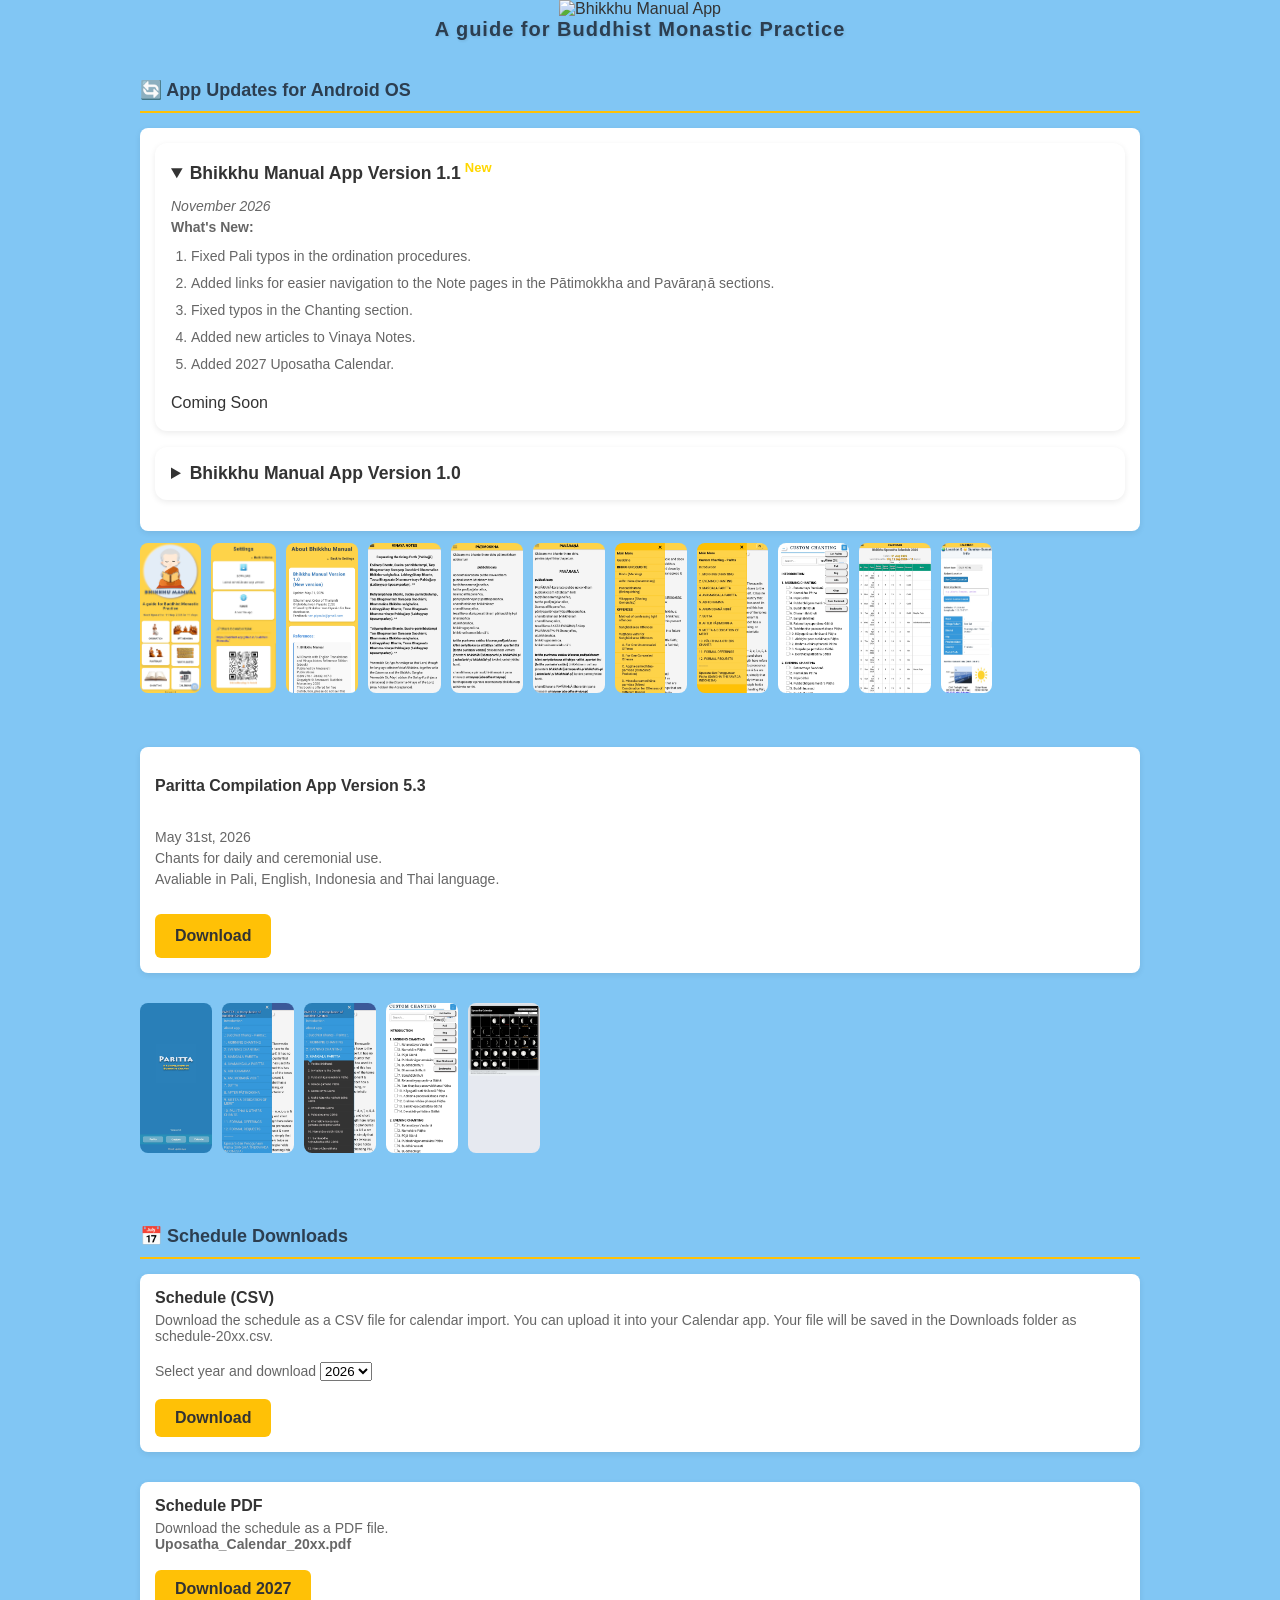
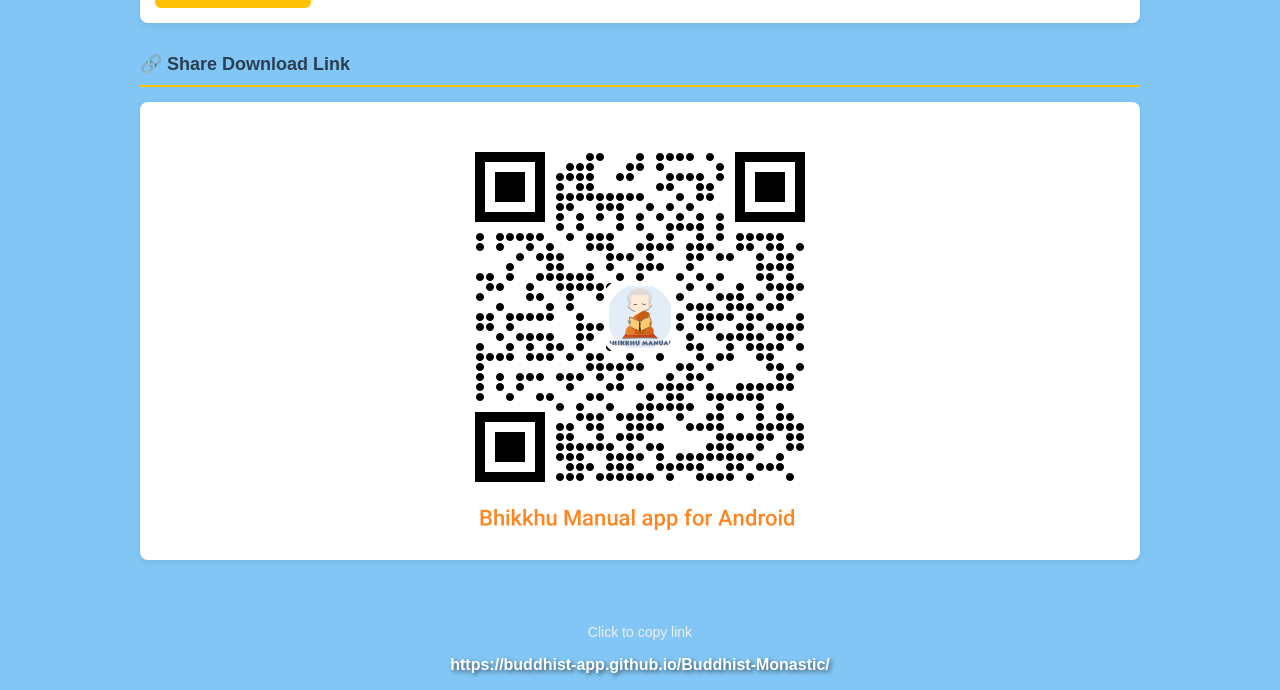
==== commit 764969a8: "Revise download page for Bhikkhu Manual app Updated the Bhikkhu Manual app download page with new ve" ====
--- a/index.html
+++ b/index.html
@@ -237,7 +237,7 @@
     <main class="download-content">
       <!-- App Update Section -->
       <div class="download-section">
-        <h3>🔄 App Updates</h3>
+        <h3>🔄 App Updates for Android OS</h3>
         <div class="download-item" id="bm">
           <div class="download-info">
             <!-- Bhikkhu Manual Ver 1.1 (Terbuka secara default) -->
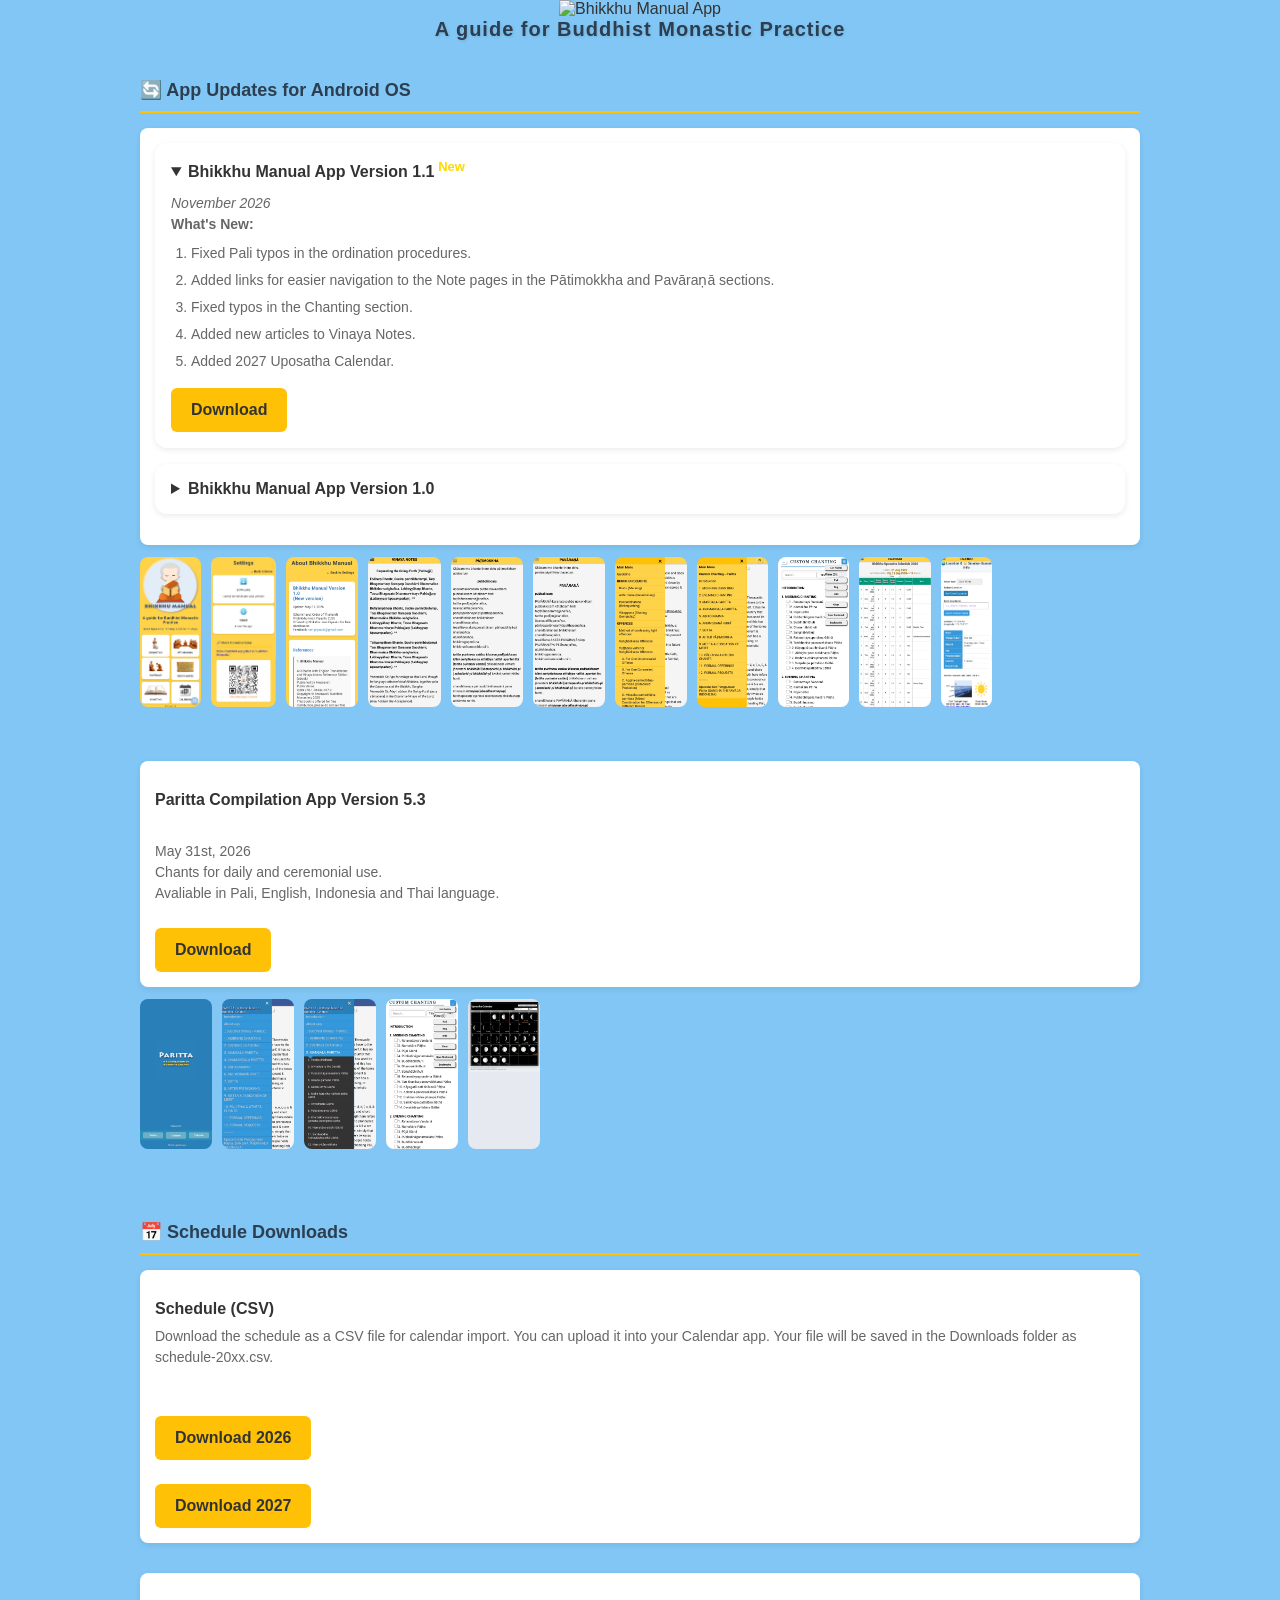
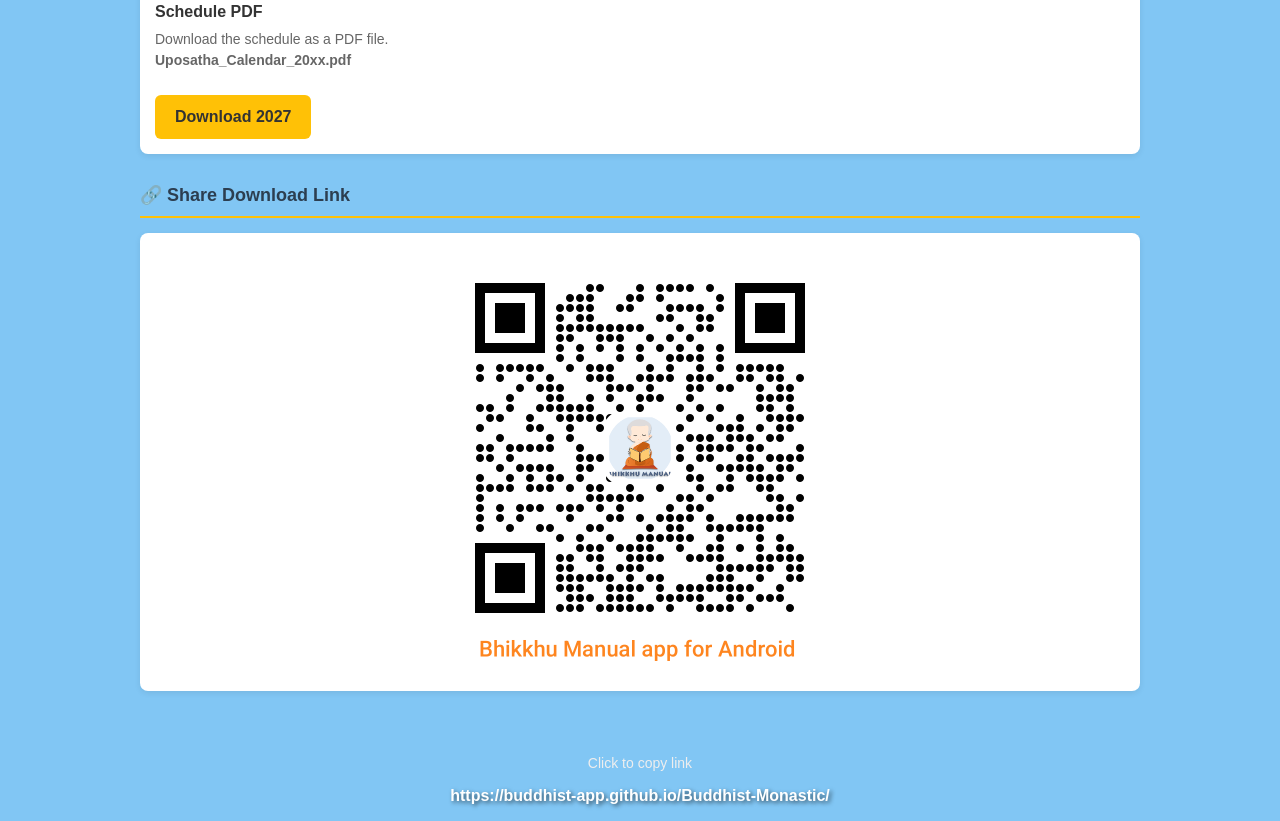
==== commit 6b7ec5f5: "Revise app version details and download links Updated Bhikkhu Manual App version details and downloa" ====
--- a/index.html
+++ b/index.html
@@ -163,7 +163,7 @@
       }
 
       .card-header {
-        font-size: 1.1rem;
+        font-size: 1rem;
         font-weight: bold;
         cursor: pointer;
         user-select: none;
@@ -260,15 +260,13 @@
                   <li>Added 2027 Uposatha Calendar.</li>
                 </ol>
 
-                <!--
-                  <a
-                  href="https://www.mediafire.com/file/3jssqzpvsaabaak/BhikkhuManualNewv1.0.apk/file"
+                <a
+                  href="https://www.mediafire.com/file/21twq4rr0gc9d8o/BhikkhuManualNew1.1.apk/file"
                   target="_blank"
                   rel="noopener noreferrer"
                   class="download-btn"
                   >Download</a
                 >
-                  --> Coming Soon
               </div>
             </details>
 
@@ -366,7 +364,7 @@
             </div>
           </div>
         </div>
-      </div>
+      
 
       <div class="gallery">
         <img src="pr01.jpg" alt="pr01" />
@@ -383,6 +381,7 @@
 
         <div class="download-item" id="csv">
           <div class="download-info">
+            <div class="card-content">
             <h4>Schedule (CSV)</h4>
             <p>
               Download the schedule as a CSV file for calendar import. You can
@@ -390,12 +389,13 @@
               Downloads folder as schedule-20xx.csv.
             </p>
             <br />
-            <p>
+
+            <!-- <p>
               Select year and download
               <select id="yearSelect">
                 <option value="2026">2026</option>
               </select>
-            </p>
+            </p> -->
 
             <br />
             <a
@@ -403,14 +403,26 @@
               target="_blank"
               rel="noopener noreferrer"
               class="download-btn"
-              >Download</a
+              >Download 2026</a
             >
+            <br /><br />
+              
+            <a
+              href="https://www.mediafire.com/file/7qg3dya09kvjydd/uposatha_2027.csv/file"
+              target="_blank"
+              rel="noopener noreferrer"
+              class="download-btn"
+              >Download 2027</a
+            >
+              
           </div>
+        </div>
         </div>
         <br />
 
         <div class="download-item" id="csv">
           <div class="download-info">
+            <div class="card-content">
             <h4>Schedule PDF</h4>
             <p>
               Download the schedule as a PDF file. <br /><b
@@ -427,6 +439,7 @@
             >
           </div>
         </div>
+      </div>
       </div>
 
       <!-- Google Calendar Section -->
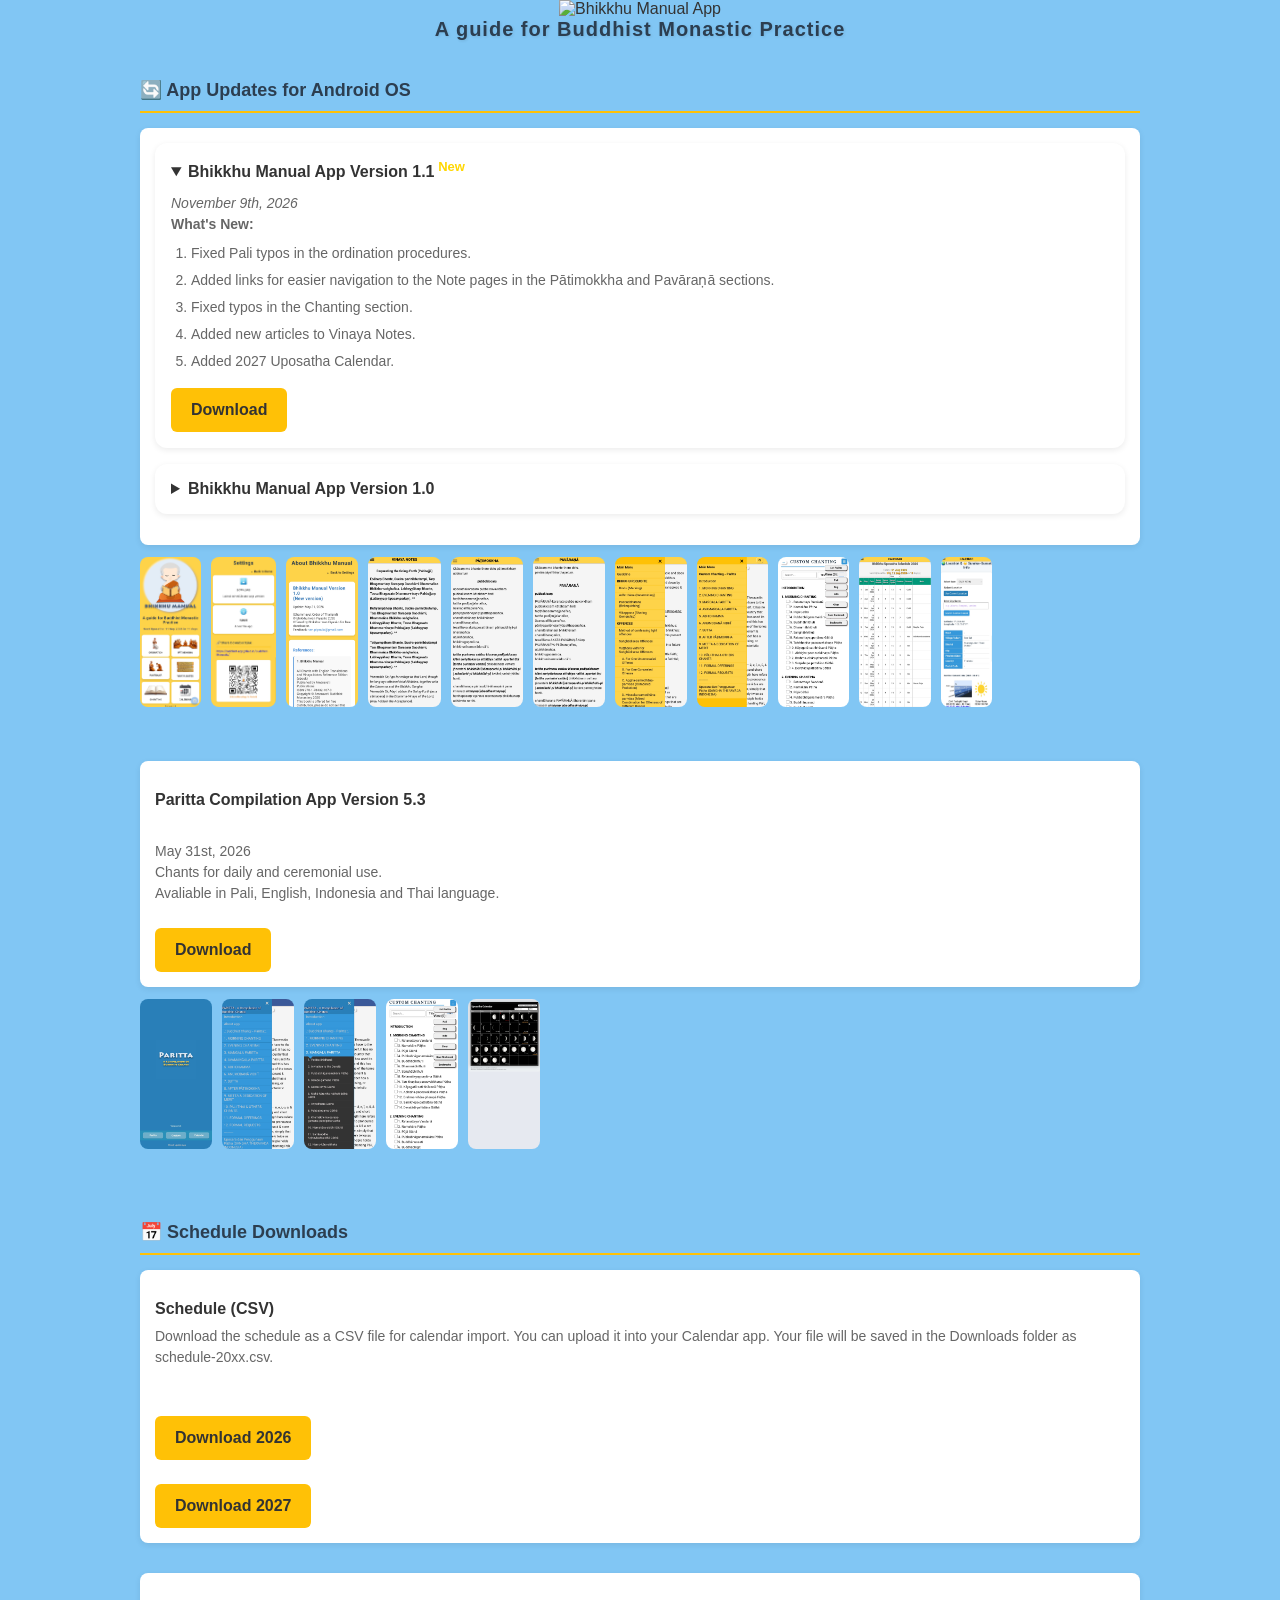
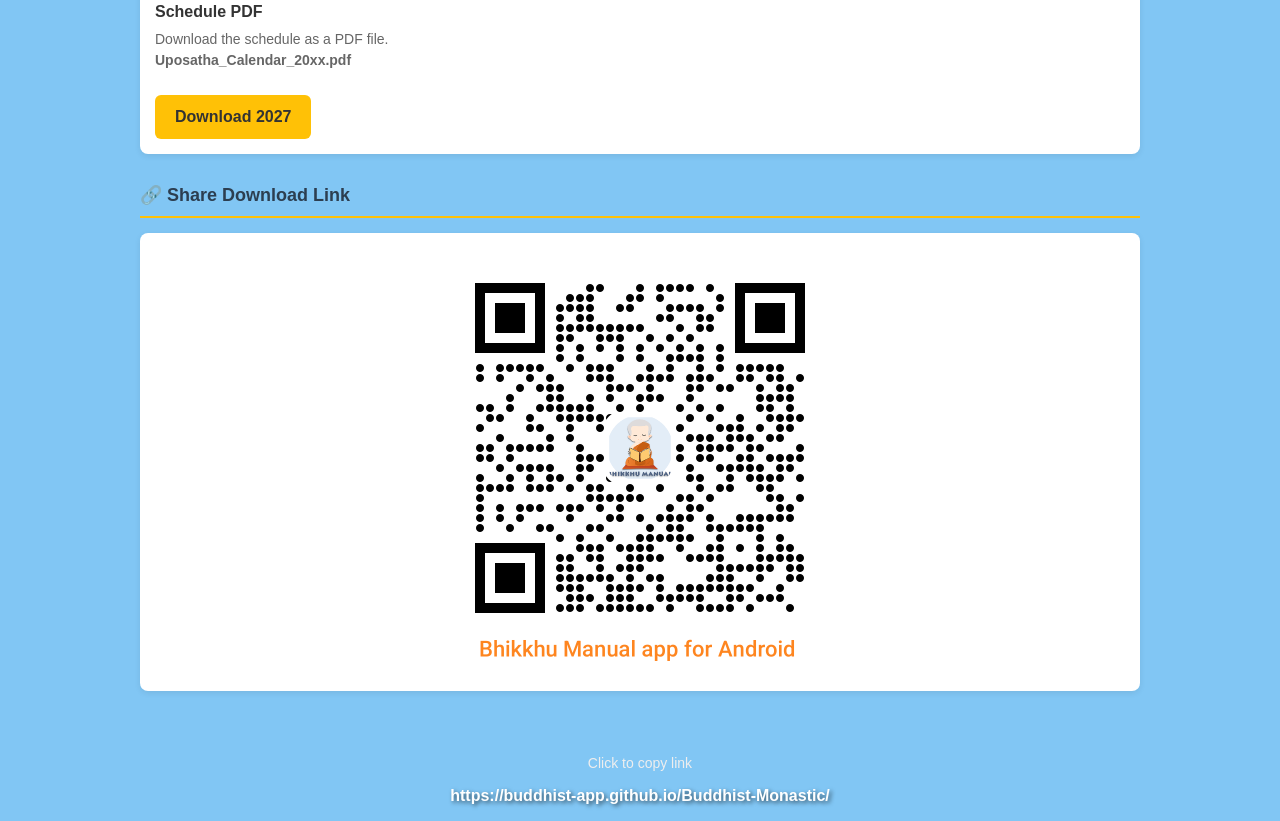
==== commit 4d329411: "Restore index.html for Bhikkhu Manual app The HTML structure and styling for the Bhikkhu Manual app " ====
--- a/index.html
+++ b/index.html
@@ -247,7 +247,7 @@
                 ><sup> <font size="2" color="gold">New</font></sup>
               </summary>
               <div class="card-content">
-                <p class="release-date"><em>November 2026</em></p>
+                <p class="release-date"><em>November 9th, 2026</em></p>
                 <p><strong>What's New:</strong></p>
                 <ol>
                   <li>Fixed Pali typos in the ordination procedures.</li>
